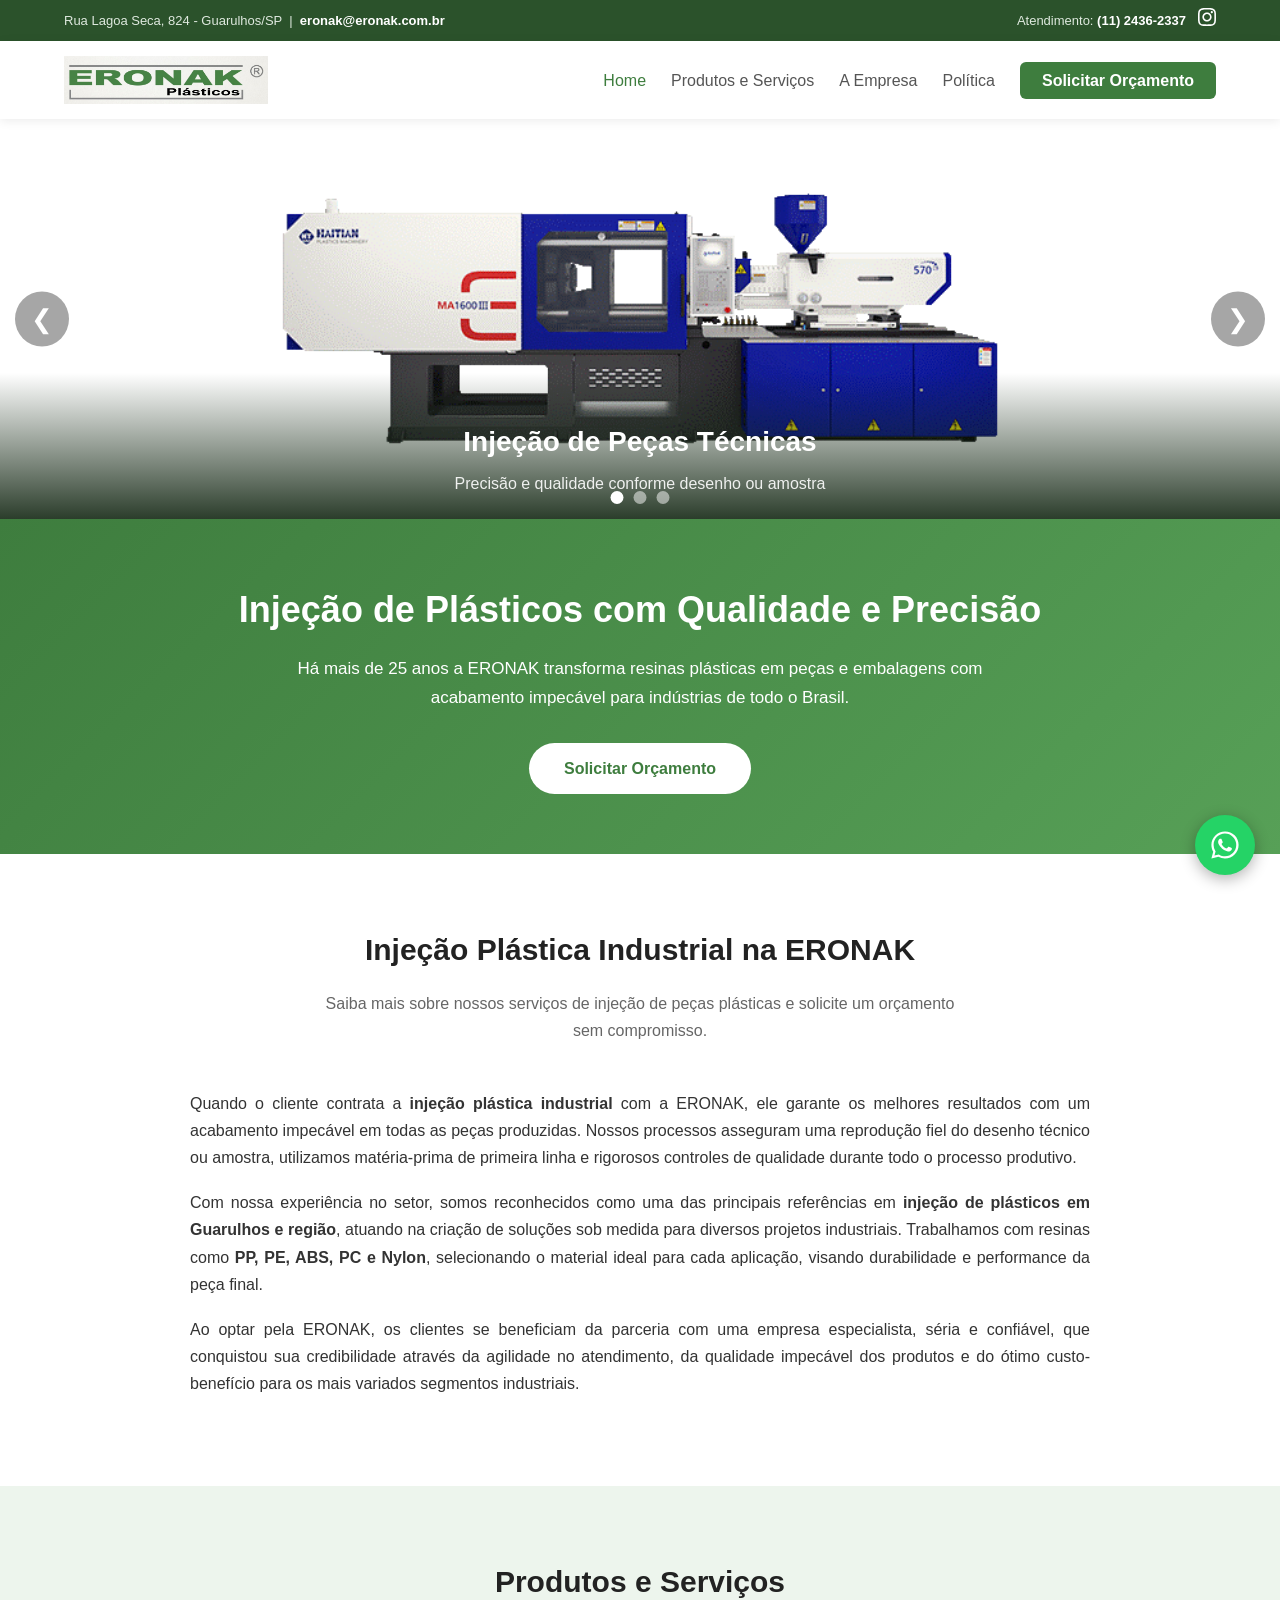
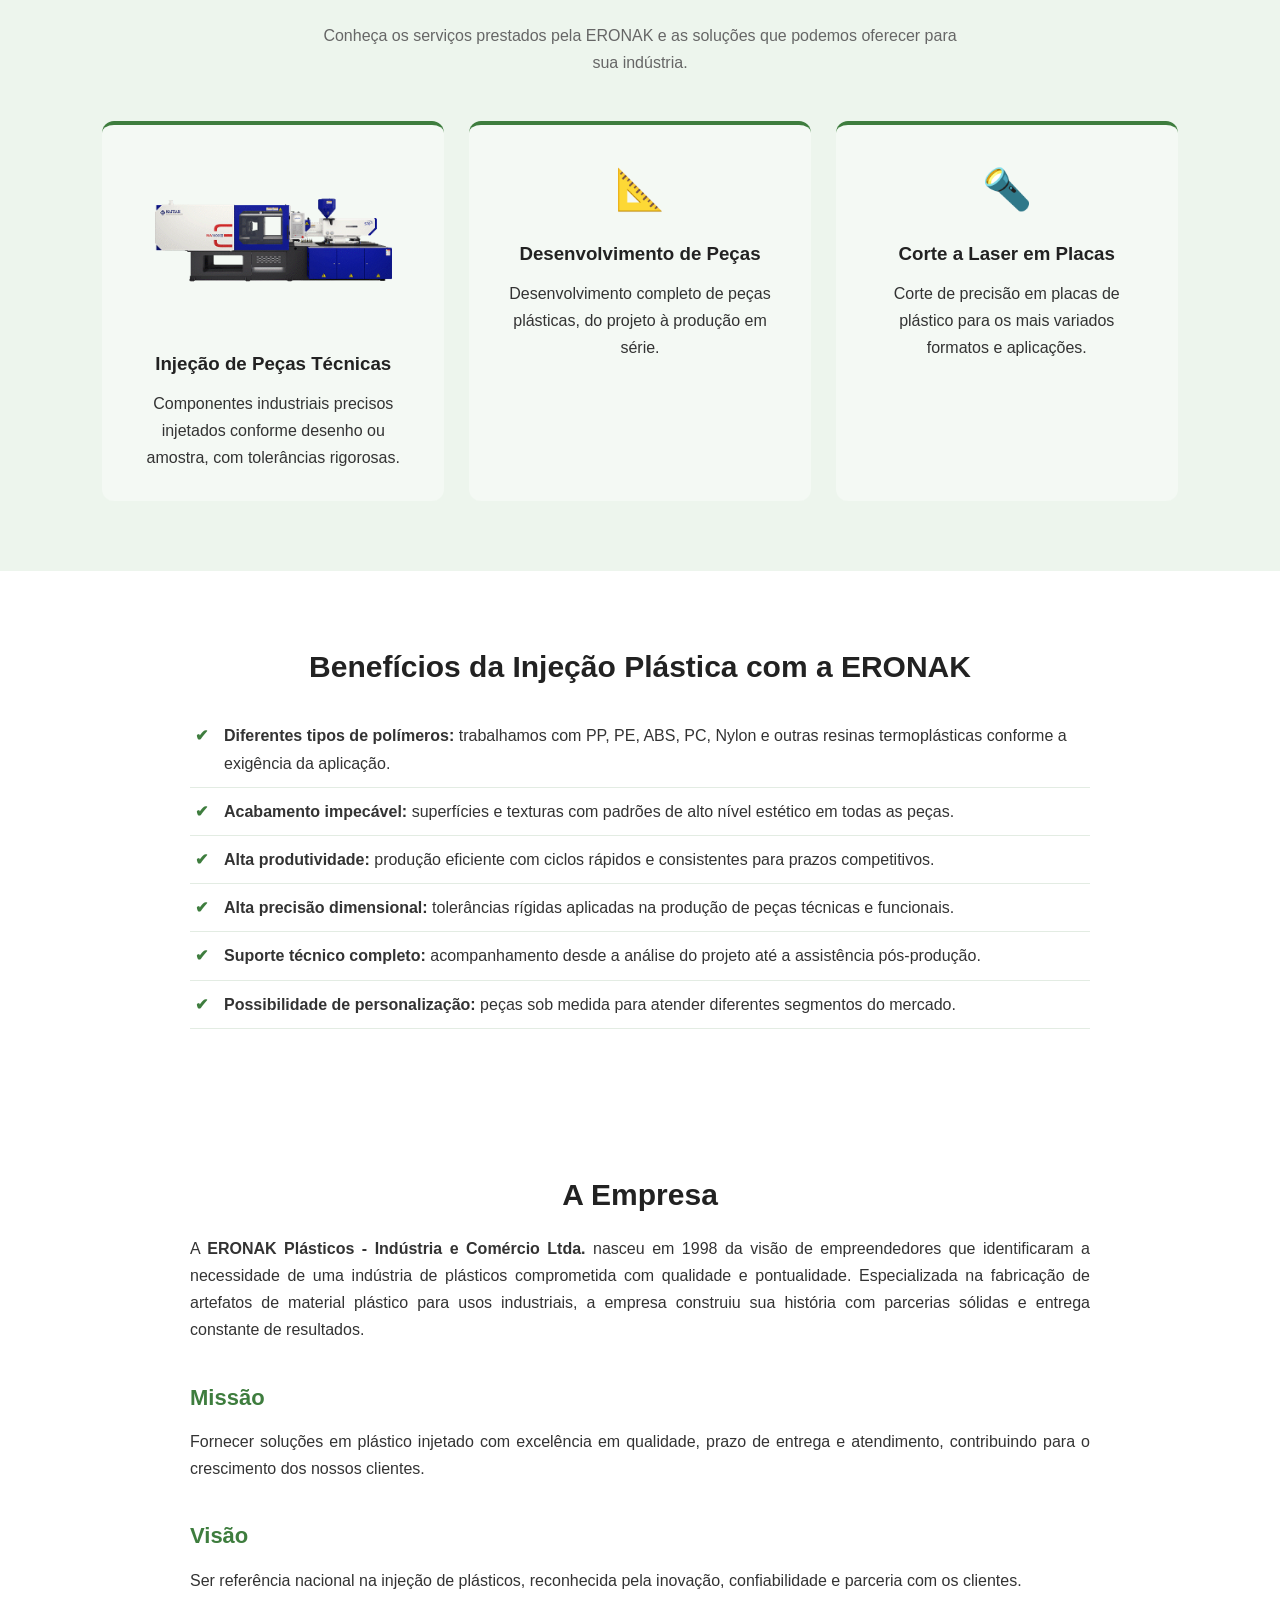
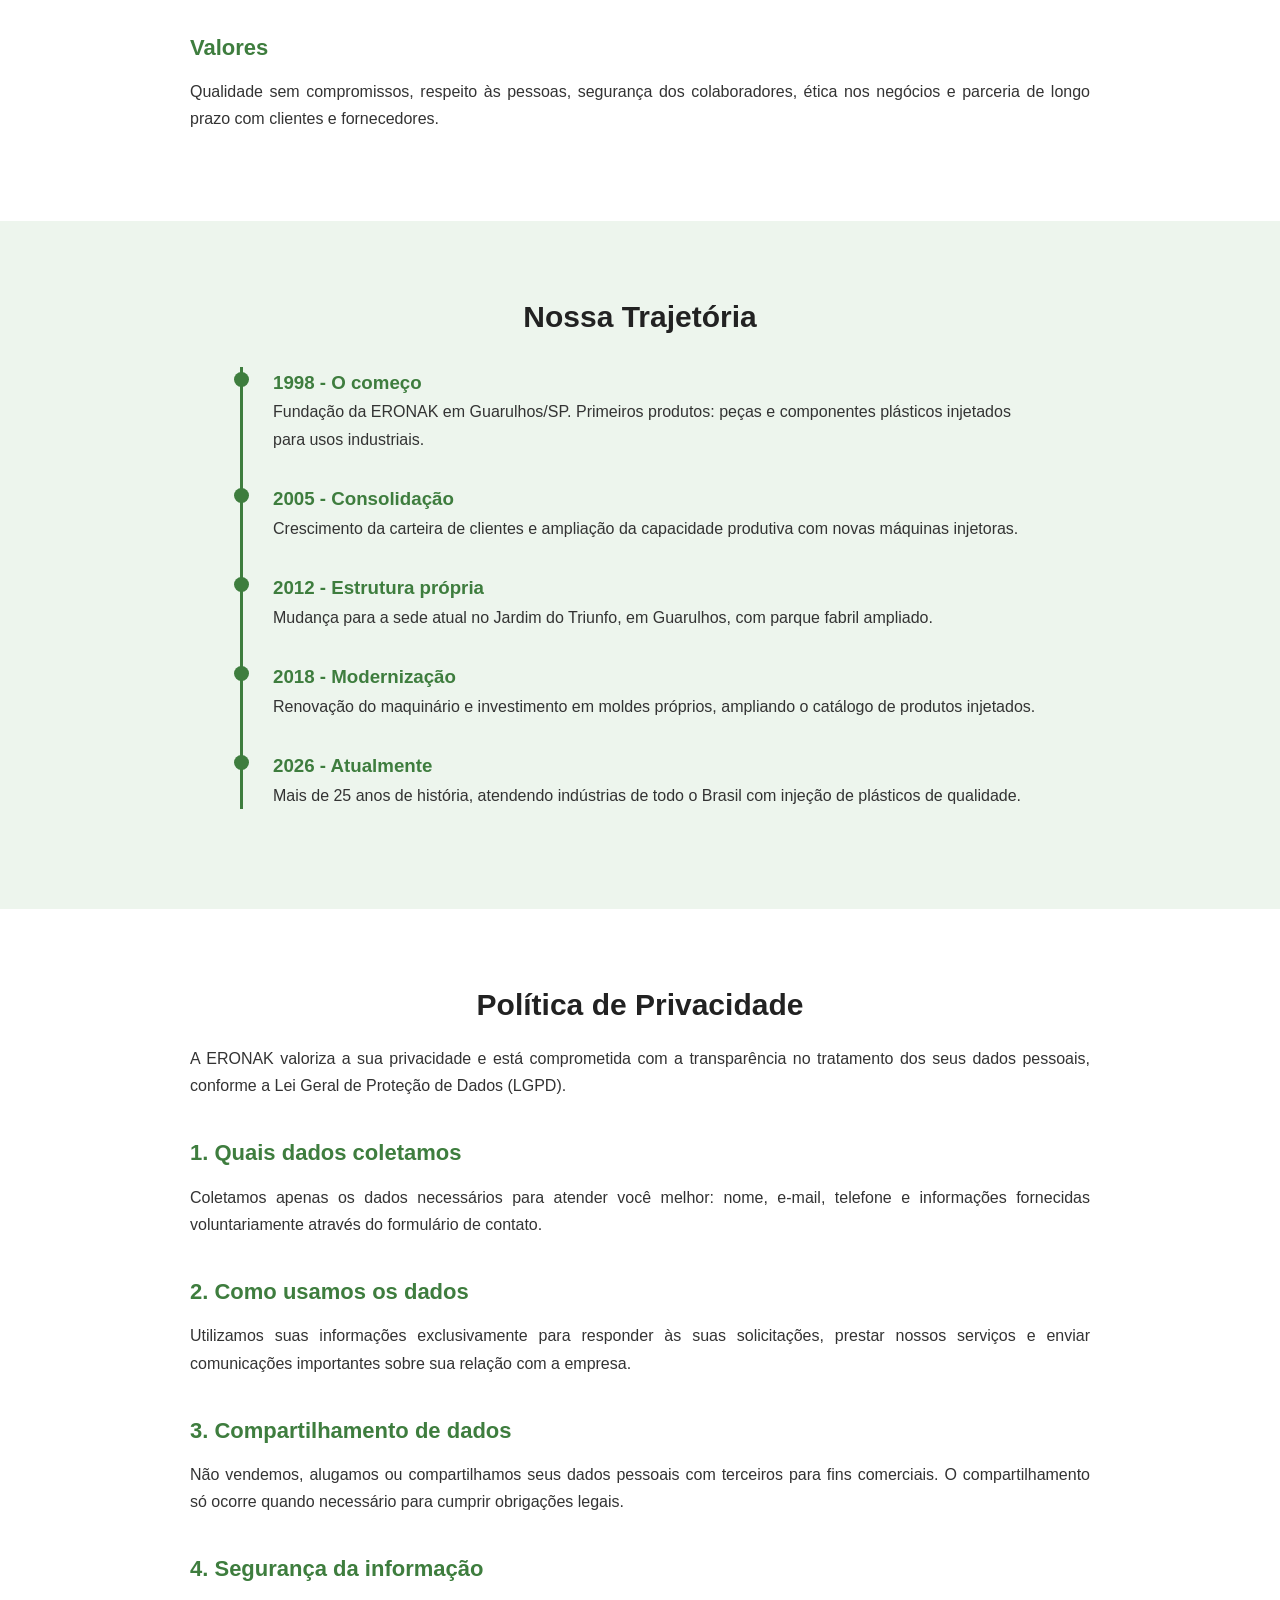
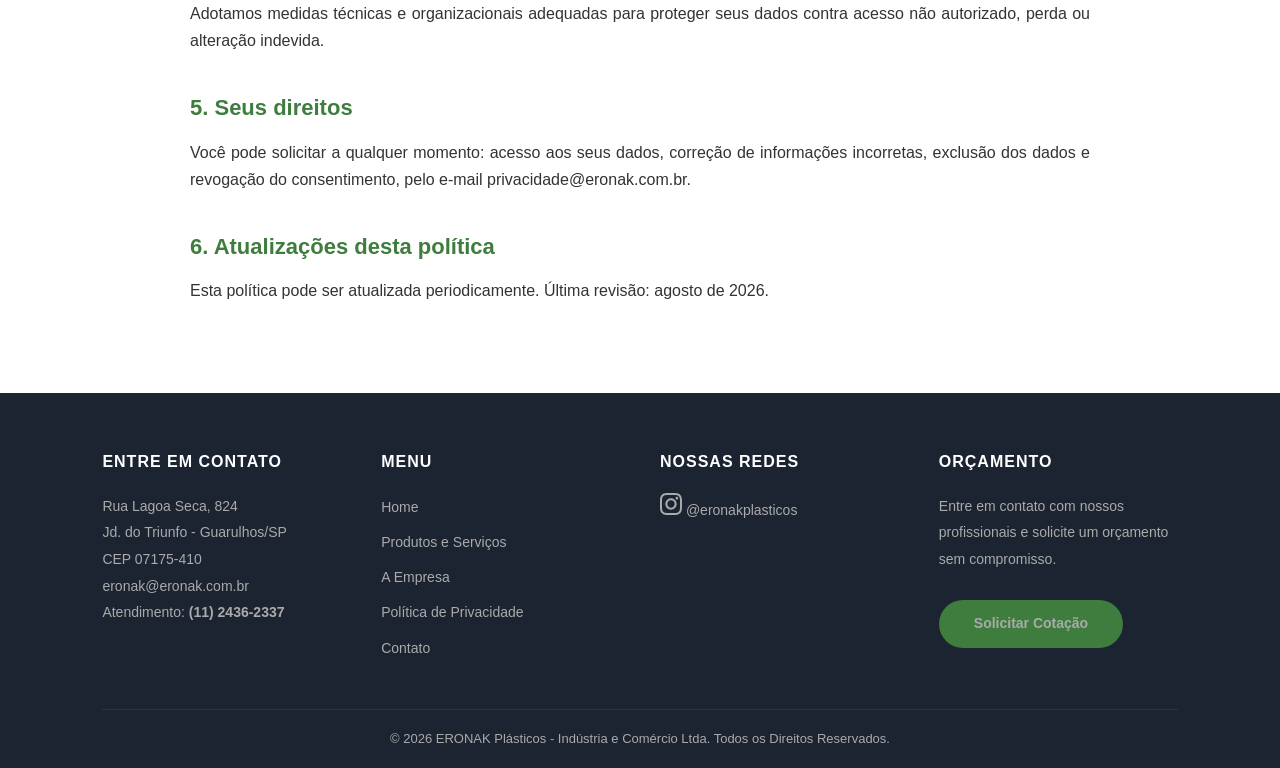
==== index.html @ 7a62dcaf "Site ERONAK Plásticos - Injeção em Guarulhos/SP" ====
<!DOCTYPE html>
<html lang="pt-BR">
<head>
  <meta charset="UTF-8">
  <meta name="viewport" content="width=device-width, initial-scale=1.0">
  <title>ERONAK - Injeção Plástica em Guarulhos/SP</title>
  <link rel="stylesheet" href="style.css">
</head>
<body>

  <div class="topbar">
    <div>Rua Lagoa Seca, 824 - Guarulhos/SP &nbsp;|&nbsp; <a href="mailto:eronak@eronak.com.br">eronak@eronak.com.br</a></div>
    <div class="topbar-social">
      <span>Atendimento: <a href="tel:+551124362337">(11) 2436-2337</a></span>
      <a href="https://www.instagram.com/eronakplasticos/" target="_blank" title="Instagram da ERONAK">
        <svg width="18" height="18" viewBox="0 0 24 24"><path d="M12 2.163c3.204 0 3.584.012 4.85.07 3.252.148 4.771 1.691 4.919 4.919.058 1.265.069 1.645.069 4.849 0 3.205-.012 3.584-.069 4.849-.149 3.225-1.664 4.771-4.919 4.919-1.266.058-1.644.07-4.85.07-3.204 0-3.584-.012-4.849-.07-3.26-.149-4.771-1.699-4.919-4.92-.058-1.265-.07-1.644-.07-4.849 0-3.204.013-3.583.07-4.849.149-3.227 1.664-4.771 4.919-4.919 1.266-.057 1.645-.069 4.849-.069zm0-2.163c-3.259 0-3.667.014-4.947.072-4.358.2-6.78 2.618-6.98 6.98-.059 1.281-.073 1.689-.073 4.948 0 3.259.014 3.668.072 4.948.2 4.358 2.618 6.78 6.98 6.98 1.281.058 1.689.072 4.948.072 3.259 0 3.668-.014 4.948-.072 4.354-.2 6.782-2.618 6.979-6.98.059-1.28.073-1.689.073-4.948 0-3.259-.014-3.667-.072-4.947-.196-4.354-2.617-6.78-6.979-6.98-1.281-.059-1.69-.073-4.949-.073zm0 5.838c-3.403 0-6.162 2.759-6.162 6.162s2.759 6.163 6.162 6.163 6.162-2.759 6.162-6.163c0-3.403-2.759-6.162-6.162-6.162zm0 10.162c-2.209 0-4-1.79-4-4 0-2.209 1.791-4 4-4s4 1.791 4 4c0 2.21-1.791 4-4 4zm6.406-11.845c-.796 0-1.441.645-1.441 1.44s.645 1.44 1.441 1.44c.795 0 1.439-.645 1.439-1.44s-.644-1.44-1.439-1.44z"/></svg>
      </a>
    </div>
  </div>

  <nav class="navbar">
    <a href="index.html" class="logo"><img src="imagens/ERONAK.jpeg" alt="ERONAK Plásticos" class="logo-img"></a>
    <ul class="nav-links">
      <li><a href="index.html" class="ativo">Home</a></li>
      <li><a href="#produtos">Produtos e Serviços</a></li>
      <li><a href="#historia">A Empresa</a></li>
      <li><a href="#politica">Política</a></li>
      <li><a href="contato.html" class="btn-cotacao">Solicitar Orçamento</a></li>
    </ul>
  </nav>

  <div class="carrossel">
    <div class="slides">
      <div class="slide ativo">
        <img src="imagens/haitian.png" alt="Injetora HAITIAN - ERONAK">
        <div class="slide-legenda">
          <h3>Injeção de Peças Técnicas</h3>
          <p>Precisão e qualidade conforme desenho ou amostra</p>
        </div>
      </div>
      <img src="imagens/banner-2.jpg" alt="Desenvolvimento de Peças" class="slide">
      <img src="imagens/banner-3.jpg" alt="Corte a Laser em Placas" class="slide">
    </div>
    <button class="seta anterior">&#10094;</button>
    <button class="seta proxima">&#10095;</button>
    <div class="bolinhas"></div>
  </div>

  <div class="hero">
    <h1>Injeção de Plásticos com Qualidade e Precisão</h1>
    <p>Há mais de 25 anos a ERONAK transforma resinas plásticas em peças e embalagens com acabamento impecável para indústrias de todo o Brasil.</p>
    <a href="contato.html" class="btn">Solicitar Orçamento</a>
  </div>

  <section id="empresa">
    <h2 class="titulo-secao">Injeção Plástica Industrial na ERONAK</h2>
    <p class="subtitulo-secao">Saiba mais sobre nossos serviços de injeção de peças plásticas e solicite um orçamento sem compromisso.</p>
    <div class="texto-institucional">
      <p>Quando o cliente contrata a <strong>injeção plástica industrial</strong> com a ERONAK, ele garante os melhores resultados com um acabamento impecável em todas as peças produzidas. Nossos processos asseguram uma reprodução fiel do desenho técnico ou amostra, utilizamos matéria-prima de primeira linha e rigorosos controles de qualidade durante todo o processo produtivo.</p>
      <p>Com nossa experiência no setor, somos reconhecidos como uma das principais referências em <strong>injeção de plásticos em Guarulhos e região</strong>, atuando na criação de soluções sob medida para diversos projetos industriais. Trabalhamos com resinas como <strong>PP, PE, ABS, PC e Nylon</strong>, selecionando o material ideal para cada aplicação, visando durabilidade e performance da peça final.</p>
      <p>Ao optar pela ERONAK, os clientes se beneficiam da parceria com uma empresa especialista, séria e confiável, que conquistou sua credibilidade através da agilidade no atendimento, da qualidade impecável dos produtos e do ótimo custo-benefício para os mais variados segmentos industriais.</p>
    </div>
  </section>

  <section id="produtos" style="background: #edf5ed;">
    <h2 class="titulo-secao">Produtos e Serviços</h2>
    <p class="subtitulo-secao">Conheça os serviços prestados pela ERONAK e as soluções que podemos oferecer para sua indústria.</p>
    <div class="cards">
      <div class="card">
        <img src="imagens/haitian.png" alt="Injetora HAITIAN - Injeção de Peças Técnicas" class="card-imagem">
        <h3>Injeção de Peças Técnicas</h3>
        <p>Componentes industriais precisos injetados conforme desenho ou amostra, com tolerâncias rigorosas.</p>
      </div>
      <div class="card">
        <div class="icone">📐</div>
        <h3>Desenvolvimento de Peças</h3>
        <p>Desenvolvimento completo de peças plásticas, do projeto à produção em série.</p>
      </div>
      <div class="card">
        <div class="icone">🔦</div>
        <h3>Corte a Laser em Placas</h3>
        <p>Corte de precisão em placas de plástico para os mais variados formatos e aplicações.</p>
      </div>
    </div>
  </section>

  <section>
    <h2 class="titulo-secao">Benefícios da Injeção Plástica com a ERONAK</h2>
    <ul class="beneficios">
      <li><strong>Diferentes tipos de polímeros:</strong> trabalhamos com PP, PE, ABS, PC, Nylon e outras resinas termoplásticas conforme a exigência da aplicação.</li>
      <li><strong>Acabamento impecável:</strong> superfícies e texturas com padrões de alto nível estético em todas as peças.</li>
      <li><strong>Alta produtividade:</strong> produção eficiente com ciclos rápidos e consistentes para prazos competitivos.</li>
      <li><strong>Alta precisão dimensional:</strong> tolerâncias rígidas aplicadas na produção de peças técnicas e funcionais.</li>
      <li><strong>Suporte técnico completo:</strong> acompanhamento desde a análise do projeto até a assistência pós-produção.</li>
      <li><strong>Possibilidade de personalização:</strong> peças sob medida para atender diferentes segmentos do mercado.</li>
    </ul>
  </section>

  <section id="historia">
    <h2 class="titulo-secao">A Empresa</h2>
    <div class="texto-institucional">
      <p>A <strong>ERONAK Plásticos - Indústria e Comércio Ltda.</strong> nasceu em 1998 da visão de empreendedores que identificaram a necessidade de uma indústria de plásticos comprometida com qualidade e pontualidade. Especializada na fabricação de artefatos de material plástico para usos industriais, a empresa construiu sua história com parcerias sólidas e entrega constante de resultados.</p>
      <h2>Missão</h2>
      <p>Fornecer soluções em plástico injetado com excelência em qualidade, prazo de entrega e atendimento, contribuindo para o crescimento dos nossos clientes.</p>
      <h2>Visão</h2>
      <p>Ser referência nacional na injeção de plásticos, reconhecida pela inovação, confiabilidade e parceria com os clientes.</p>
      <h2>Valores</h2>
      <p>Qualidade sem compromissos, respeito às pessoas, segurança dos colaboradores, ética nos negócios e parceria de longo prazo com clientes e fornecedores.</p>
    </div>
  </section>

  <section style="background: #edf5ed;">
    <h2 class="titulo-secao">Nossa Trajetória</h2>
    <div class="timeline">
      <div class="timeline-item">
        <h3>1998 - O começo</h3>
        <p>Fundação da ERONAK em Guarulhos/SP. Primeiros produtos: peças e componentes plásticos injetados para usos industriais.</p>
      </div>
      <div class="timeline-item">
        <h3>2005 - Consolidação</h3>
        <p>Crescimento da carteira de clientes e ampliação da capacidade produtiva com novas máquinas injetoras.</p>
      </div>
      <div class="timeline-item">
        <h3>2012 - Estrutura própria</h3>
        <p>Mudança para a sede atual no Jardim do Triunfo, em Guarulhos, com parque fabril ampliado.</p>
      </div>
      <div class="timeline-item">
        <h3>2018 - Modernização</h3>
        <p>Renovação do maquinário e investimento em moldes próprios, ampliando o catálogo de produtos injetados.</p>
      </div>
      <div class="timeline-item">
        <h3>2026 - Atualmente</h3>
        <p>Mais de 25 anos de história, atendendo indústrias de todo o Brasil com injeção de plásticos de qualidade.</p>
      </div>
    </div>
  </section>

  <section id="politica">
    <h2 class="titulo-secao">Política de Privacidade</h2>
    <div class="texto-conteudo texto-institucional">
      <p>A ERONAK valoriza a sua privacidade e está comprometida com a transparência no tratamento dos seus dados pessoais, conforme a Lei Geral de Proteção de Dados (LGPD).</p>
      <h2>1. Quais dados coletamos</h2>
      <p>Coletamos apenas os dados necessários para atender você melhor: nome, e-mail, telefone e informações fornecidas voluntariamente através do formulário de contato.</p>
      <h2>2. Como usamos os dados</h2>
      <p>Utilizamos suas informações exclusivamente para responder às suas solicitações, prestar nossos serviços e enviar comunicações importantes sobre sua relação com a empresa.</p>
      <h2>3. Compartilhamento de dados</h2>
      <p>Não vendemos, alugamos ou compartilhamos seus dados pessoais com terceiros para fins comerciais. O compartilhamento só ocorre quando necessário para cumprir obrigações legais.</p>
      <h2>4. Segurança da informação</h2>
      <p>Adotamos medidas técnicas e organizacionais adequadas para proteger seus dados contra acesso não autorizado, perda ou alteração indevida.</p>
      <h2>5. Seus direitos</h2>
      <p>Você pode solicitar a qualquer momento: acesso aos seus dados, correção de informações incorretas, exclusão dos dados e revogação do consentimento, pelo e-mail privacidade@eronak.com.br.</p>
      <h2>6. Atualizações desta política</h2>
      <p>Esta política pode ser atualizada periodicamente. Última revisão: agosto de 2026.</p>
    </div>
  </section>

  <footer>
    <div class="footer-grid">
      <div class="footer-col">
        <h4>ENTRE EM CONTATO</h4>
        <address>
          Rua Lagoa Seca, 824<br>
          Jd. do Triunfo - Guarulhos/SP<br>
          CEP 07175-410<br>
          <a href="mailto:eronak@eronak.com.br">eronak@eronak.com.br</a><br>
          Atendimento: <a href="tel:+551124362337"><strong>(11) 2436-2337</strong></a>
        </address>
      </div>
      <div class="footer-col">
        <h4>MENU</h4>
        <ul>
          <li><a href="index.html">Home</a></li>
          <li><a href="#produtos">Produtos e Serviços</a></li>
          <li><a href="#historia">A Empresa</a></li>
          <li><a href="#politica">Política de Privacidade</a></li>
          <li><a href="contato.html">Contato</a></li>
        </ul>
      </div>
      <div class="footer-col">
        <h4>NOSSAS REDES</h4>
        <div class="footer-redes">
          <a href="https://www.instagram.com/eronakplasticos/" target="_blank" title="Instagram da ERONAK">
            <svg width="22" height="22" viewBox="0 0 24 24"><path d="M12 2.163c3.204 0 3.584.012 4.85.07 3.252.148 4.771 1.691 4.919 4.919.058 1.265.069 1.645.069 4.849 0 3.205-.012 3.584-.069 4.849-.149 3.225-1.664 4.771-4.919 4.919-1.266.058-1.644.07-4.85.07-3.204 0-3.584-.012-4.849-.07-3.26-.149-4.771-1.699-4.919-4.92-.058-1.265-.07-1.644-.07-4.849 0-3.204.013-3.583.07-4.849.149-3.227 1.664-4.771 4.919-4.919 1.266-.057 1.645-.069 4.849-.069zm0-2.163c-3.259 0-3.667.014-4.947.072-4.358.2-6.78 2.618-6.98 6.98-.059 1.281-.073 1.689-.073 4.948 0 3.259.014 3.668.072 4.948.2 4.358 2.618 6.78 6.98 6.98 1.281.058 1.689.072 4.948.072 3.259 0 3.668-.014 4.948-.072 4.354-.2 6.782-2.618 6.979-6.98.059-1.28.073-1.689.073-4.948 0-3.259-.014-3.667-.072-4.947-.196-4.354-2.617-6.78-6.979-6.98-1.281-.059-1.69-.073-4.949-.073zm0 5.838c-3.403 0-6.162 2.759-6.162 6.162s2.759 6.163 6.162 6.163 6.162-2.759 6.162-6.163c0-3.403-2.759-6.162-6.162-6.162zm0 10.162c-2.209 0-4-1.79-4-4 0-2.209 1.791-4 4-4s4 1.791 4 4c0 2.21-1.791 4-4 4zm6.406-11.845c-.796 0-1.441.645-1.441 1.44s.645 1.44 1.441 1.44c.795 0 1.439-.645 1.439-1.44s-.644-1.44-1.439-1.44z"/></svg>
            @eronakplasticos
          </a>
        </div>
      </div>
      <div class="footer-col">
        <h4>ORÇAMENTO</h4>
        <p>Entre em contato com nossos profissionais e solicite um orçamento sem compromisso.</p>
        <br>
        <a href="contato.html" class="btn btn-verde">Solicitar Cotação</a>
      </div>
    </div>
    <div class="footer-copy">
      © 2026 ERONAK Plásticos - Indústria e Comércio Ltda. Todos os Direitos Reservados.
    </div>
  </footer>

  <script>
    const slides = document.querySelectorAll('.slide');
    const bolinhas = document.querySelector('.bolinhas');
    let atual = 0;
    let timer;

    slides.forEach((s, i) => {
      const b = document.createElement('span');
      b.className = 'bolinha' + (i === 0 ? ' ativa' : '');
      b.onclick = () => { mostrar(i); reiniciar(); };
      bolinhas.appendChild(b);
    });

    function mostrar(n) {
      slides[atual].classList.remove('ativo');
      document.querySelectorAll('.bolinha')[atual].classList.remove('ativa');
      atual = (n + slides.length) % slides.length;
      slides[atual].classList.add('ativo');
      document.querySelectorAll('.bolinha')[atual].classList.add('ativa');
    }

    function proximo() { mostrar(atual + 1); }
    function anterior() { mostrar(atual - 1); }

    function reiniciar() {
      clearInterval(timer);
      timer = setInterval(proximo, 4500);
    }

    document.querySelector('.proxima').onclick = () => { proximo(); reiniciar(); };
    document.querySelector('.anterior').onclick = () => { anterior(); reiniciar(); };

    timer = setInterval(proximo, 4500);
  </script>
  <a href="https://wa.me/5511989646282?text=Ol%C3%A1!%20Gostaria%20de%20solicitar%20um%20or%C3%A7amento." target="_blank" class="whatsapp-flutuante" title="Fale conosco pelo WhatsApp">
    <svg width="34" height="34" viewBox="0 0 32 32"><path d="M16.004 3.2c-7.06 0-12.8 5.74-12.8 12.8 0 2.26.6 4.46 1.72 6.4L3.2 28.8l6.56-1.68a12.75 12.75 0 0 0 6.24 1.6h.004c7.058 0 12.798-5.74 12.8-12.8 0-3.42-1.332-6.64-3.752-9.06A12.72 12.72 0 0 0 16.004 3.2zm0 23.42h-.004c-1.922-.001-3.81-.517-5.457-1.494l-.392-.232-4.06 1.038 1.084-3.957-.256-.407a10.62 10.62 0 0 1-1.63-5.668c0-5.867 4.776-10.64 10.65-10.64 2.843 0 5.515 1.109 7.523 3.12a10.58 10.58 0 0 1 3.114 7.527c-.003 5.867-4.78 10.613-10.572 10.613zm5.83-7.957c-.32-.16-1.888-.93-2.18-1.037-.292-.107-.505-.16-.717.16-.212.32-.823 1.036-1.01 1.25-.185.212-.37.24-.69.08-.32-.16-1.35-.497-2.57-1.586-.95-.847-1.592-1.893-1.778-2.213-.186-.32-.02-.493.14-.652.144-.143.32-.373.48-.56.16-.186.213-.32.32-.533.107-.213.053-.4-.027-.56-.08-.16-.717-1.728-.982-2.367-.258-.622-.52-.538-.717-.547-.186-.008-.398-.01-.61-.01-.213 0-.56.08-.852.4-.292.32-1.115 1.09-1.115 2.657 0 1.566 1.142 3.08 1.302 3.293.16.213 2.245 3.427 5.44 4.807.76.328 1.353.524 1.816.67.763.243 1.457.209 2.006.127.612-.092 1.888-.772 2.153-1.517.266-.745.266-1.384.186-1.517-.079-.133-.292-.213-.612-.373z"/></svg>
  </a>

</body>
</html>
---- style.css ----
* {
  margin: 0;
  padding: 0;
  box-sizing: border-box;
}

body {
  font-family: 'Segoe UI', Arial, sans-serif;
  color: #333;
  line-height: 1.7;
}

.topbar {
  background: #2b522b;
  color: #dfe9df;
  font-size: 13px;
  padding: 8px 5%;
  display: flex;
  justify-content: space-between;
  align-items: center;
  flex-wrap: wrap;
  gap: 8px;
}

.topbar a {
  color: #fff;
  text-decoration: none;
  font-weight: bold;
}

.topbar .topbar-social {
  display: flex;
  gap: 12px;
  align-items: center;
}

.topbar .topbar-social svg {
  fill: #fff;
  transition: opacity 0.2s;
}

.topbar .topbar-social a:hover svg {
  opacity: 0.7;
}

.navbar {
  display: flex;
  justify-content: space-between;
  align-items: center;
  padding: 15px 5%;
  background: #fff;
  box-shadow: 0 2px 10px rgba(0,0,0,0.08);
  position: sticky;
  top: 0;
  z-index: 100;
}

.logo {
  display: flex;
  align-items: center;
}

.logo-img {
  height: 48px;
  width: auto;
}

.nav-links {
  display: flex;
  gap: 25px;
  list-style: none;
  align-items: center;
}

.nav-links a {
  text-decoration: none;
  color: #555;
  font-weight: 500;
  transition: color 0.2s;
}

.nav-links a:hover,
.nav-links a.ativo {
  color: #3e7d3e;
}

.btn-cotacao {
  background: #3e7d3e;
  color: #fff !important;
  padding: 10px 22px;
  border-radius: 6px;
  font-weight: bold !important;
  transition: background 0.2s;
}

.btn-cotacao:hover {
  background: #2b522b;
  color: #fff !important;
}

.carrossel {
  position: relative;
  max-width: 1400px;
  margin: 0 auto;
  overflow: hidden;
}

.slides .slide {
  display: none;
  position: relative;
}

.slides .slide.ativo {
  display: block;
  animation: fade 0.6s;
}

.slides .slide img {
  width: 100%;
  height: 400px;
  object-fit: cover;
  display: block;
}

.slide-legenda {
  position: absolute;
  bottom: 0;
  left: 0;
  right: 0;
  background: linear-gradient(transparent, rgba(20, 40, 20, 0.9));
  color: #fff;
  text-align: center;
  padding: 45px 20px 22px;
}

.slide-legenda h3 {
  font-size: 28px;
  margin-bottom: 4px;
}

.slide-legenda p {
  font-size: 16px;
  opacity: 0.9;
}

@keyframes fade {
  from { opacity: 0.4; }
  to { opacity: 1; }
}

.seta {
  position: absolute;
  top: 50%;
  transform: translateY(-50%);
  background: rgba(0,0,0,0.35);
  color: #fff;
  border: none;
  font-size: 26px;
  padding: 12px 16px;
  cursor: pointer;
  border-radius: 50%;
  transition: background 0.2s;
}

.seta:hover {
  background: rgba(62,125,62,0.9);
}

.seta.anterior { left: 15px; }
.seta.proxima { right: 15px; }

.bolinhas {
  position: absolute;
  bottom: 15px;
  left: 50%;
  transform: translateX(-50%);
  display: flex;
  gap: 10px;
}

.bolinha {
  width: 13px;
  height: 13px;
  border-radius: 50%;
  background: rgba(255,255,255,0.5);
  cursor: pointer;
  transition: background 0.2s;
}

.bolinha.ativa {
  background: #fff;
}

.hero {
  background: linear-gradient(135deg, #3e7d3e, #57a057);
  color: #fff;
  text-align: center;
  padding: 60px 20px;
}

.hero h1 {
  font-size: 36px;
  margin-bottom: 15px;
}

.hero p {
  font-size: 17px;
  max-width: 700px;
  margin: 0 auto 30px;
}

.btn {
  display: inline-block;
  background: #fff;
  color: #3e7d3e;
  padding: 12px 35px;
  border-radius: 30px;
  text-decoration: none;
  font-weight: bold;
  transition: transform 0.2s, box-shadow 0.2s;
}

.btn:hover {
  transform: translateY(-3px);
  box-shadow: 0 8px 20px rgba(0,0,0,0.2);
}

.btn-verde {
  background: #3e7d3e;
  color: #fff;
}

section {
  padding: 70px 8%;
}

.titulo-secao {
  text-align: center;
  font-size: 30px;
  margin-bottom: 15px;
  color: #222;
}

.subtitulo-secao {
  text-align: center;
  color: #666;
  max-width: 650px;
  margin: 0 auto 45px;
}

.texto-institucional {
  max-width: 900px;
  margin: 0 auto;
  text-align: justify;
}

.texto-institucional p {
  margin-bottom: 18px;
}

.texto-institucional h2,
.texto-conteudo h2 {
  color: #3e7d3e;
  margin: 35px 0 12px;
  font-size: 22px;
}

.beneficios {
  max-width: 900px;
  margin: 20px auto 0;
  list-style: none;
}

.beneficios li {
  padding: 10px 0 10px 34px;
  position: relative;
  border-bottom: 1px solid #e3ece3;
}

.beneficios li::before {
  content: '\2714';
  position: absolute;
  left: 5px;
  color: #3e7d3e;
  font-weight: bold;
}

.setores {
  max-width: 900px;
  margin: 25px auto 0;
  display: grid;
  grid-template-columns: repeat(auto-fit, minmax(260px, 1fr));
  gap: 10px 40px;
  list-style: none;
}

.setores li {
  padding: 8px 0 8px 28px;
  position: relative;
}

.setores li::before {
  content: '\25B8';
  position: absolute;
  left: 5px;
  color: #3e7d3e;
}

.cards {
  display: grid;
  grid-template-columns: repeat(auto-fit, minmax(240px, 1fr));
  gap: 25px;
}

.card {
  background: #f4f9f4;
  border-radius: 12px;
  padding: 30px;
  text-align: center;
  border-top: 4px solid #3e7d3e;
  transition: transform 0.2s, box-shadow 0.2s;
}

.card:hover {
  transform: translateY(-5px);
  box-shadow: 0 10px 25px rgba(0,0,0,0.1);
}

.card .icone {
  font-size: 40px;
  margin-bottom: 15px;
}

.card-imagem {
  width: 100%;
  height: 170px;
  object-fit: cover;
  border-radius: 8px;
  margin-bottom: 15px;
}

.card h3 {
  margin-bottom: 10px;
  color: #222;
}

.timeline {
  max-width: 800px;
  margin: 25px auto 0;
  position: relative;
  padding-left: 30px;
  border-left: 3px solid #3e7d3e;
}

.timeline-item {
  margin-bottom: 30px;
  position: relative;
}

.timeline-item::before {
  content: '';
  position: absolute;
  left: -39px;
  top: 5px;
  width: 15px;
  height: 15px;
  border-radius: 50%;
  background: #3e7d3e;
}

.timeline-item h3 {
  color: #3e7d3e;
}

.info-contato {
  display: grid;
  grid-template-columns: repeat(auto-fit, minmax(220px, 1fr));
  gap: 20px;
  margin-bottom: 45px;
  text-align: center;
}

.form-contato {
  max-width: 600px;
  margin: 0 auto;
  background: #f4f9f4;
  padding: 35px;
  border-radius: 12px;
}

.campo {
  margin-bottom: 20px;
  text-align: left;
}

.campo label {
  display: block;
  margin-bottom: 6px;
  font-weight: 500;
}

.campo input,
.campo textarea {
  width: 100%;
  padding: 12px;
  border: 1px solid #ddd;
  border-radius: 8px;
  font-family: inherit;
  font-size: 15px;
}

.campo input:focus,
.campo textarea:focus {
  outline: none;
  border-color: #3e7d3e;
}

footer {
  background: #1c2331;
  color: #aaa;
  padding: 55px 8% 0;
}

.footer-grid {
  display: grid;
  grid-template-columns: repeat(auto-fit, minmax(230px, 1fr));
  gap: 40px;
  max-width: 1200px;
  margin: 0 auto;
  padding-bottom: 40px;
}

.footer-col h4 {
  color: #fff;
  margin-bottom: 18px;
  font-size: 16px;
  letter-spacing: 1px;
}

.footer-col p,
.footer-col address {
  font-style: normal;
  font-size: 14px;
  line-height: 1.9;
}

.footer-col ul {
  list-style: none;
}

.footer-col ul li {
  margin-bottom: 8px;
}

.footer-col a {
  color: #aaa;
  text-decoration: none;
  font-size: 14px;
  transition: color 0.2s;
}

.footer-col a:hover {
  color: #7fc47f;
}

.footer-redes {
  display: flex;
  align-items: center;
  gap: 10px;
}

.footer-redes svg {
  fill: currentColor;
}

.footer-copy {
  border-top: 1px solid #2a3342;
  text-align: center;
  padding: 18px;
  font-size: 13px;
}

.whatsapp-flutuante {
  position: fixed;
  bottom: 25px;
  right: 25px;
  width: 60px;
  height: 60px;
  background: #25d366;
  border-radius: 50%;
  display: flex;
  align-items: center;
  justify-content: center;
  box-shadow: 0 4px 15px rgba(0,0,0,0.3);
  z-index: 999;
  transition: transform 0.2s;
}

.whatsapp-flutuante:hover {
  transform: scale(1.1);
}

.whatsapp-flutuante svg {
  fill: #fff;
}
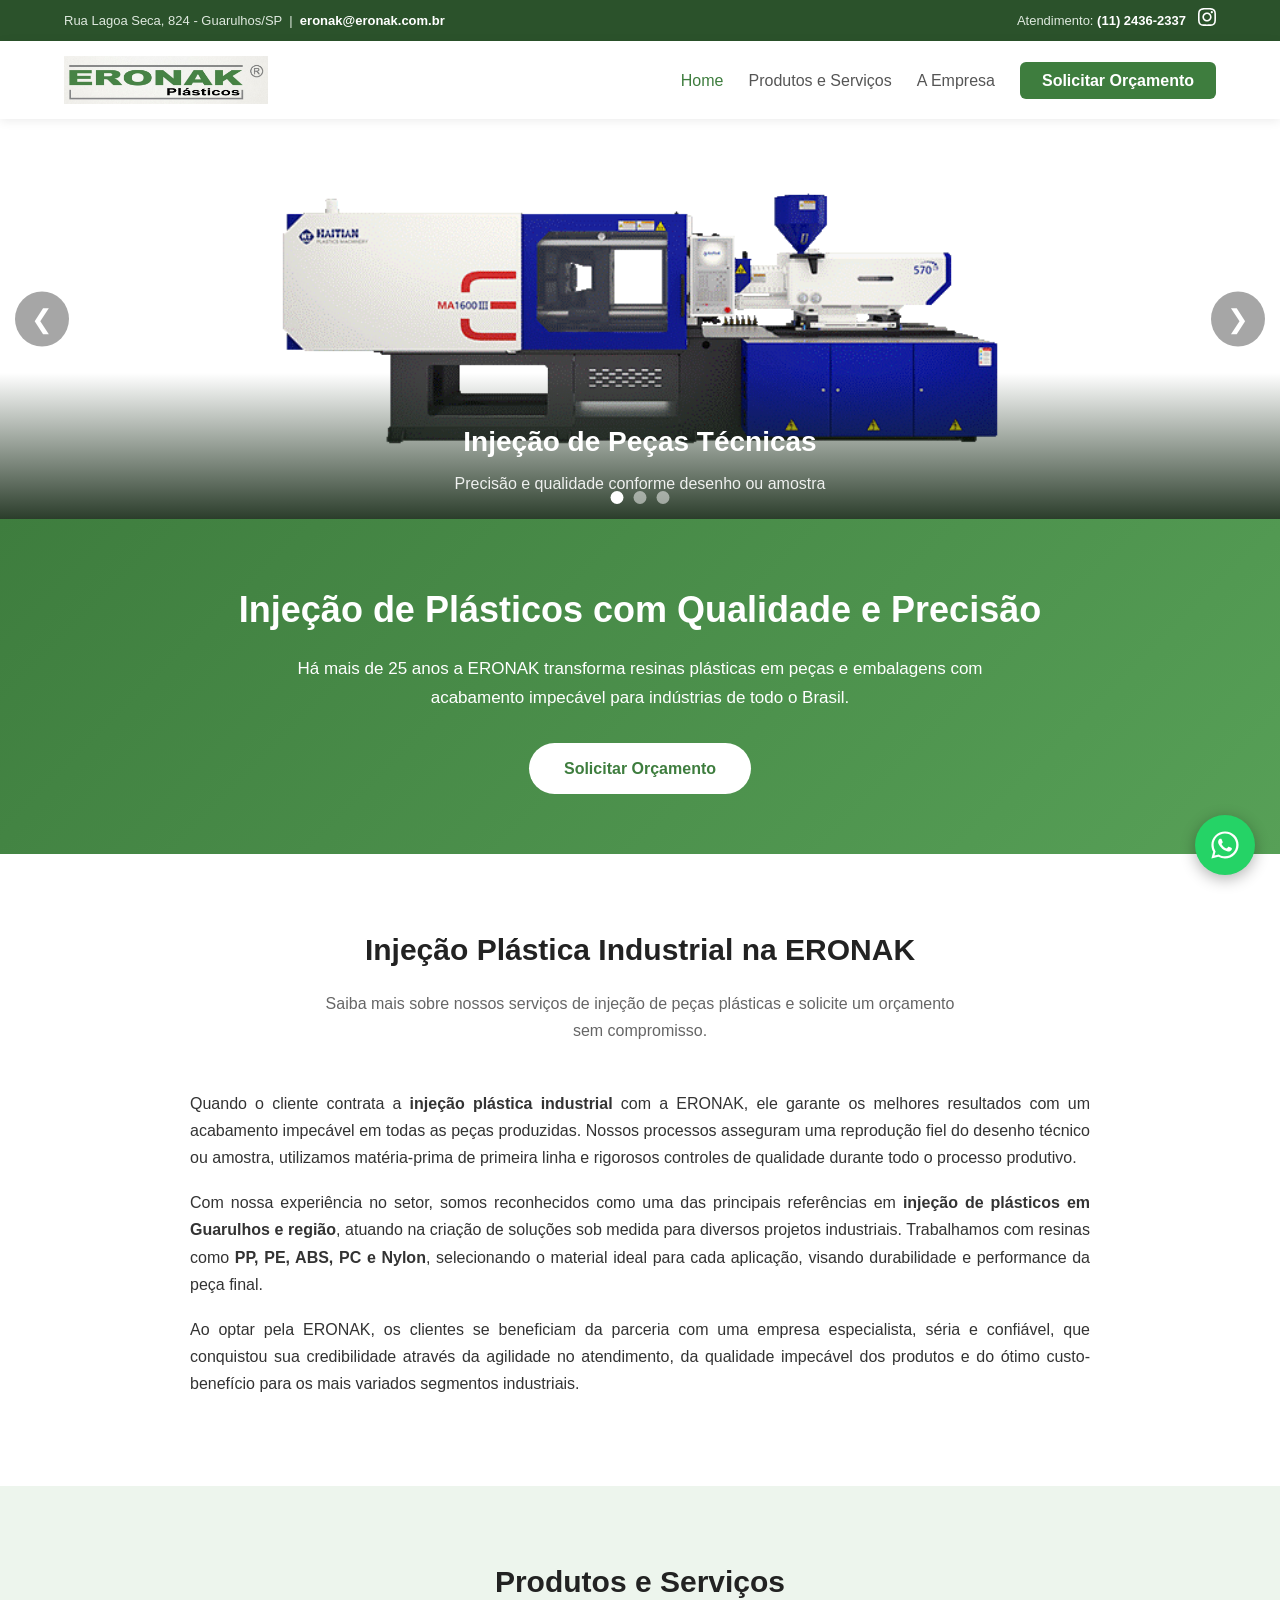
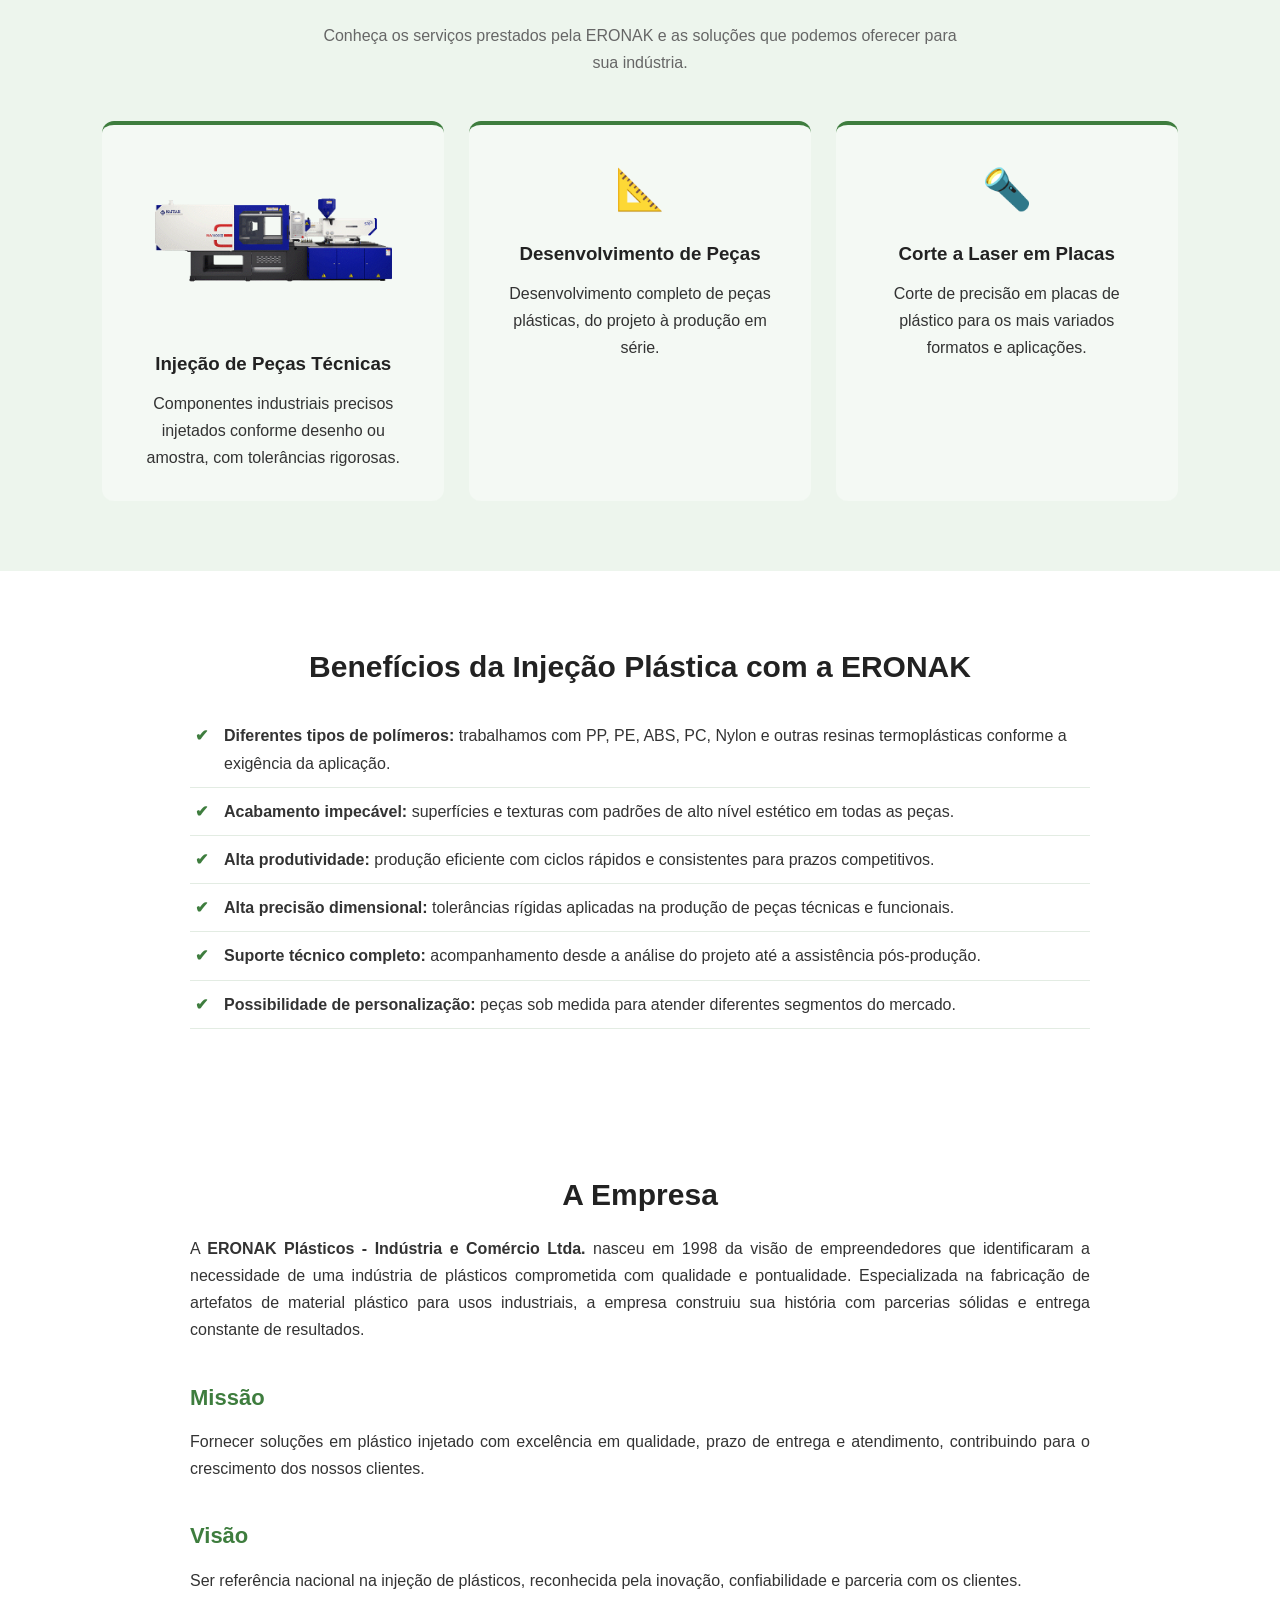
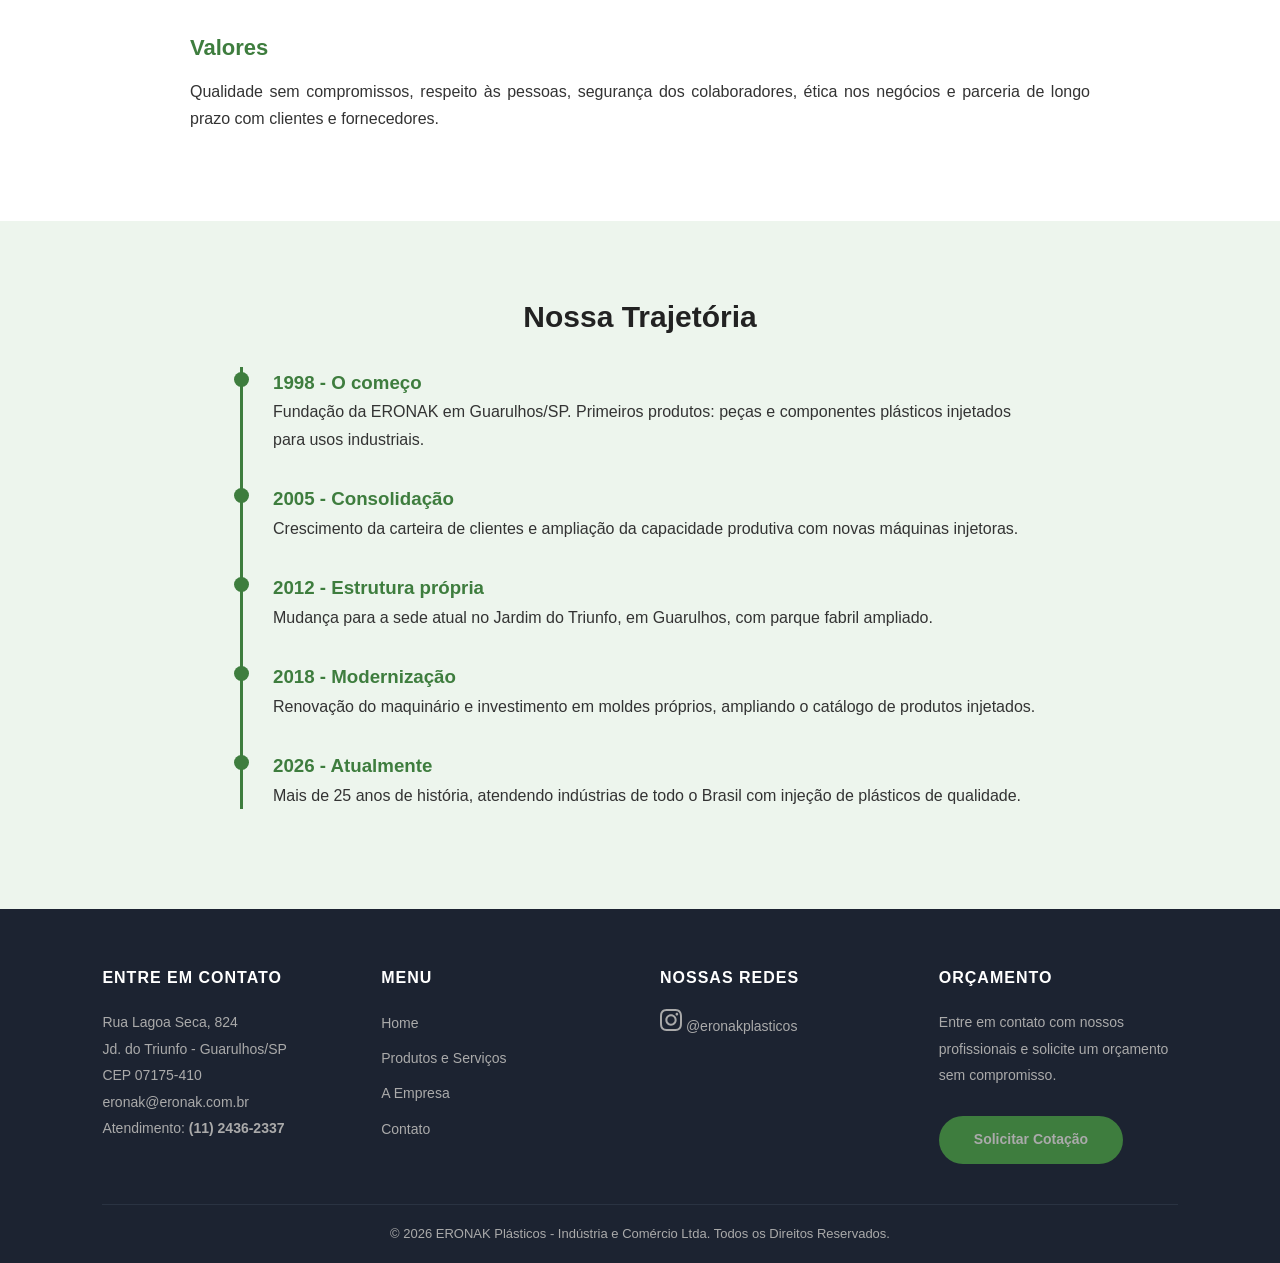
==== commit a09399a2: "Oculta secao de Politica de Privacidade temporariamente" ====
--- a/index.html
+++ b/index.html
@@ -3,8 +3,57 @@
 <head>
   <meta charset="UTF-8">
   <meta name="viewport" content="width=device-width, initial-scale=1.0">
-  <title>ERONAK - Injeção Plástica em Guarulhos/SP</title>
+  <title>ERONAK - Injeção Plástica em Guarulhos/SP | Peças e Componentes Industriais</title>
+  <meta name="description" content="ERONAK Plásticos - Especialista em injeção de plásticos em Guarulhos/SP. Peças técnicas, desenvolvimento de peças e corte a laser. Mais de 25 anos de experiência. Solicite orçamento!">
+  <meta name="keywords" content="injeção plástica, peças plásticas, injeção de plásticos, Guarulhos, componentes industriais, plástico injetado, PP, PE, ABS, PC, Nylon">
+  <meta name="author" content="ERONAK Plásticos">
+  <meta name="robots" content="index, follow">
+  <link rel="canonical" href="https://eronak.com.br/">
+
+  <meta property="og:title" content="ERONAK - Injeção Plástica em Guarulhos/SP">
+  <meta property="og:description" content="Especialista em injeção de plásticos. Peças técnicas, desenvolvimento e corte a laser. Mais de 25 anos de experiência.">
+  <meta property="og:type" content="website">
+  <meta property="og:url" content="https://eronak.com.br/">
+  <meta property="og:image" content="https://eronak.com.br/imagens/haitian.png">
+  <meta property="og:locale" content="pt_BR">
+  <meta property="og:site_name" content="ERONAK Plásticos">
+
+  <meta name="twitter:card" content="summary_large_image">
+  <meta name="twitter:title" content="ERONAK - Injeção Plástica em Guarulhos/SP">
+  <meta name="twitter:description" content="Especialista em injeção de plásticos. Peças técnicas, desenvolvimento e corte a laser.">
+  <meta name="twitter:image" content="https://eronak.com.br/imagens/haitian.png">
+
   <link rel="stylesheet" href="style.css">
+
+  <script type="application/ld+json">
+  {
+    "@context": "https://schema.org",
+    "@type": "LocalBusiness",
+    "name": "ERONAK Plásticos",
+    "description": "Injeção plástica industrial, peças técnicas e corte a laser em Guarulhos/SP",
+    "url": "https://eronak.com.br",
+    "telephone": "+551124362337",
+    "email": "eronak@eronak.com.br",
+    "address": {
+      "@type": "PostalAddress",
+      "streetAddress": "Rua Lagoa Seca, 824",
+      "addressLocality": "Guarulhos",
+      "addressRegion": "SP",
+      "postalCode": "07175-410",
+      "addressCountry": "BR"
+    },
+    "geo": {
+      "@type": "GeoCoordinates",
+      "latitude": -23.4129649,
+      "longitude": -46.4040799
+    },
+    "areaServed": "BR",
+    "foundingDate": "1998",
+    "priceRange": "$$",
+    "openingHours": "Mo-Fr 08:00-18:00",
+    "sameAs": ["https://www.instagram.com/eronakplasticos/"]
+  }
+  </script>
 </head>
 <body>
 
@@ -20,11 +69,13 @@
 
   <nav class="navbar">
     <a href="index.html" class="logo"><img src="imagens/ERONAK.jpeg" alt="ERONAK Plásticos" class="logo-img"></a>
+    <button class="menu-hamburger" onclick="document.querySelector('.nav-links').classList.toggle('aberto')" aria-label="Menu">
+      <span></span><span></span><span></span>
+    </button>
     <ul class="nav-links">
       <li><a href="index.html" class="ativo">Home</a></li>
       <li><a href="#produtos">Produtos e Serviços</a></li>
       <li><a href="#historia">A Empresa</a></li>
-      <li><a href="#politica">Política</a></li>
       <li><a href="contato.html" class="btn-cotacao">Solicitar Orçamento</a></li>
     </ul>
   </nav>
@@ -172,7 +223,6 @@
           <li><a href="index.html">Home</a></li>
           <li><a href="#produtos">Produtos e Serviços</a></li>
           <li><a href="#historia">A Empresa</a></li>
-          <li><a href="#politica">Política de Privacidade</a></li>
           <li><a href="contato.html">Contato</a></li>
         </ul>
       </div>
--- a/style.css
+++ b/style.css
@@ -100,8 +100,7 @@
 
 .carrossel {
   position: relative;
-  max-width: 1400px;
-  margin: 0 auto;
+  width: 100%;
   overflow: hidden;
 }
 
@@ -503,3 +502,162 @@
 .whatsapp-flutuante svg {
   fill: #fff;
 }
+
+#politica {
+  display: none;
+}
+
+.menu-hamburger {
+  display: none;
+  background: none;
+  border: none;
+  cursor: pointer;
+  padding: 5px;
+  flex-direction: column;
+  gap: 5px;
+  z-index: 200;
+}
+
+.menu-hamburger span {
+  display: block;
+  width: 26px;
+  height: 3px;
+  background: #333;
+  border-radius: 3px;
+  transition: 0.3s;
+}
+
+@media (max-width: 768px) {
+  .topbar {
+    flex-direction: column;
+    text-align: center;
+    font-size: 12px;
+    padding: 6px 4%;
+  }
+
+  .topbar .topbar-social {
+    flex-wrap: wrap;
+    justify-content: center;
+  }
+
+  .menu-hamburger {
+    display: flex;
+  }
+
+  .nav-links {
+    display: none;
+    position: absolute;
+    top: 100%;
+    left: 0;
+    right: 0;
+    background: #fff;
+    flex-direction: column;
+    gap: 0;
+    padding: 10px 0;
+    box-shadow: 0 8px 20px rgba(0,0,0,0.12);
+  }
+
+  .nav-links.aberto {
+    display: flex;
+  }
+
+  .nav-links li {
+    width: 100%;
+    text-align: center;
+  }
+
+  .nav-links a {
+    display: block;
+    padding: 12px 20px;
+    font-size: 16px;
+  }
+
+  .btn-cotacao {
+    margin: 8px 5% !important;
+    border-radius: 6px;
+    text-align: center;
+  }
+
+  .hero h1 {
+    font-size: 24px;
+  }
+
+  .hero p {
+    font-size: 15px;
+  }
+
+  .hero {
+    padding: 40px 15px;
+  }
+
+  .slides .slide img {
+    height: 220px;
+  }
+
+  .slide-legenda h3 {
+    font-size: 20px;
+  }
+
+  .slide-legenda p {
+    font-size: 13px;
+  }
+
+  section {
+    padding: 40px 5%;
+  }
+
+  .titulo-secao {
+    font-size: 22px;
+  }
+
+  .subtitulo-secao {
+    font-size: 14px;
+  }
+
+  .cards {
+    grid-template-columns: 1fr;
+  }
+
+  .timeline {
+    padding-left: 25px;
+  }
+
+  .form-contato {
+    padding: 20px;
+  }
+
+  .footer-grid {
+    grid-template-columns: 1fr;
+    gap: 25px;
+  }
+
+  footer {
+    padding: 35px 5% 0;
+  }
+
+  .whatsapp-flutuante {
+    width: 50px;
+    height: 50px;
+    bottom: 15px;
+    right: 15px;
+  }
+
+  .whatsapp-flutuante svg {
+    width: 28px;
+    height: 28px;
+  }
+}
+
+@media (max-width: 480px) {
+  .topbar {
+    font-size: 11px;
+  }
+
+  .hero h1 {
+    font-size: 20px;
+  }
+
+  .slides .slide img {
+    height: 180px;
+  }
+}
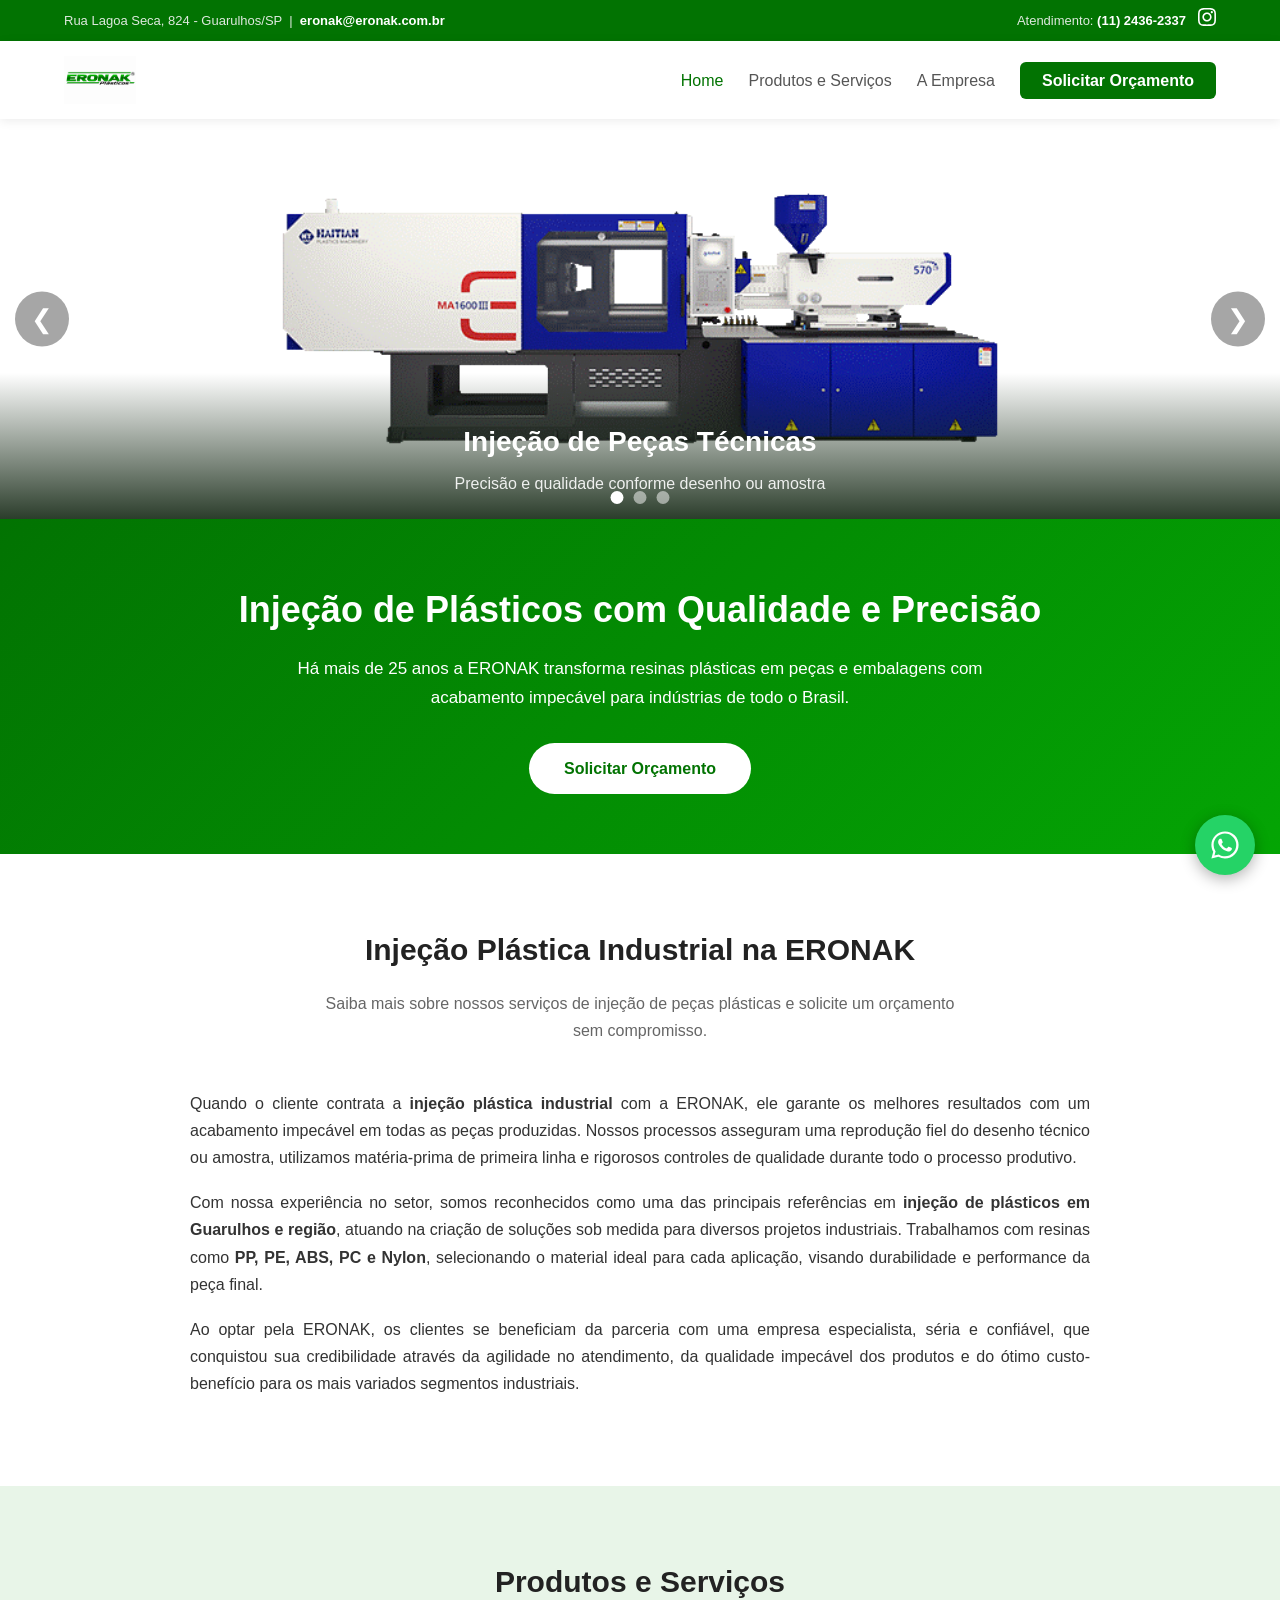
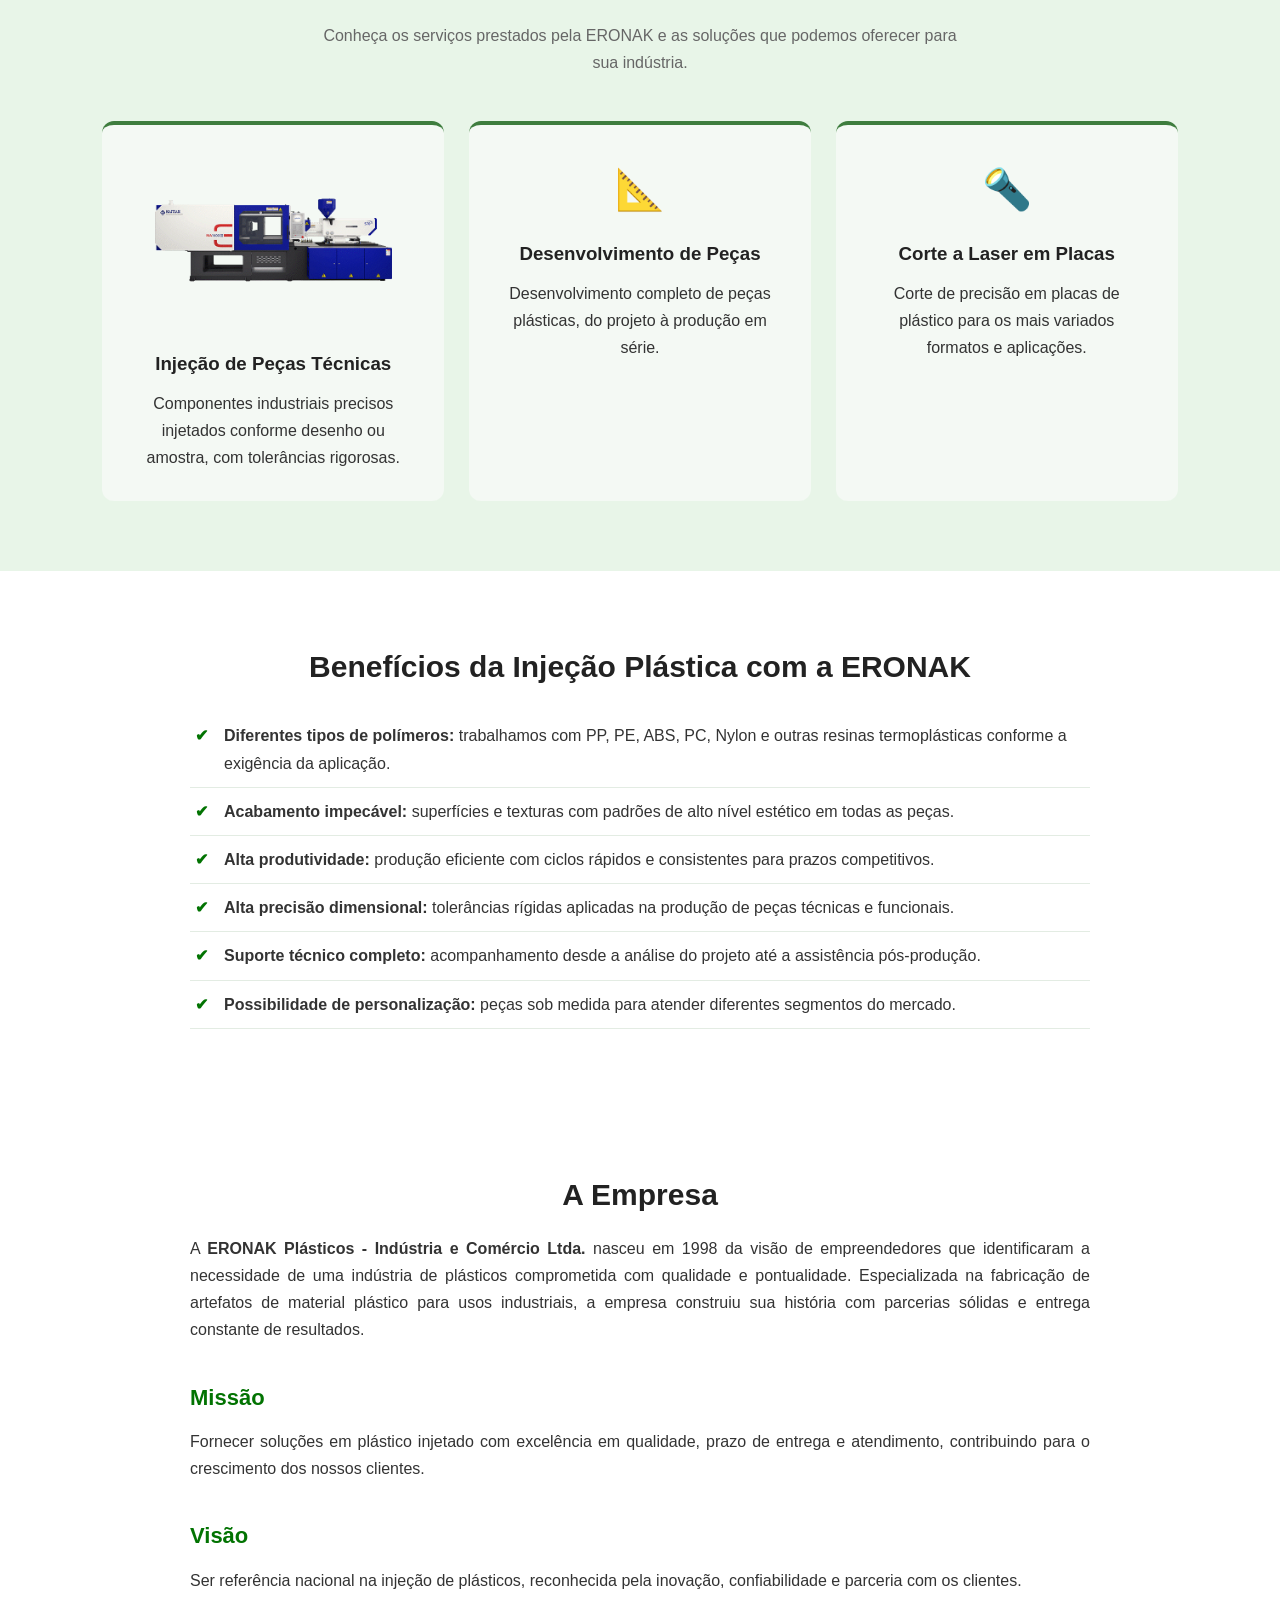
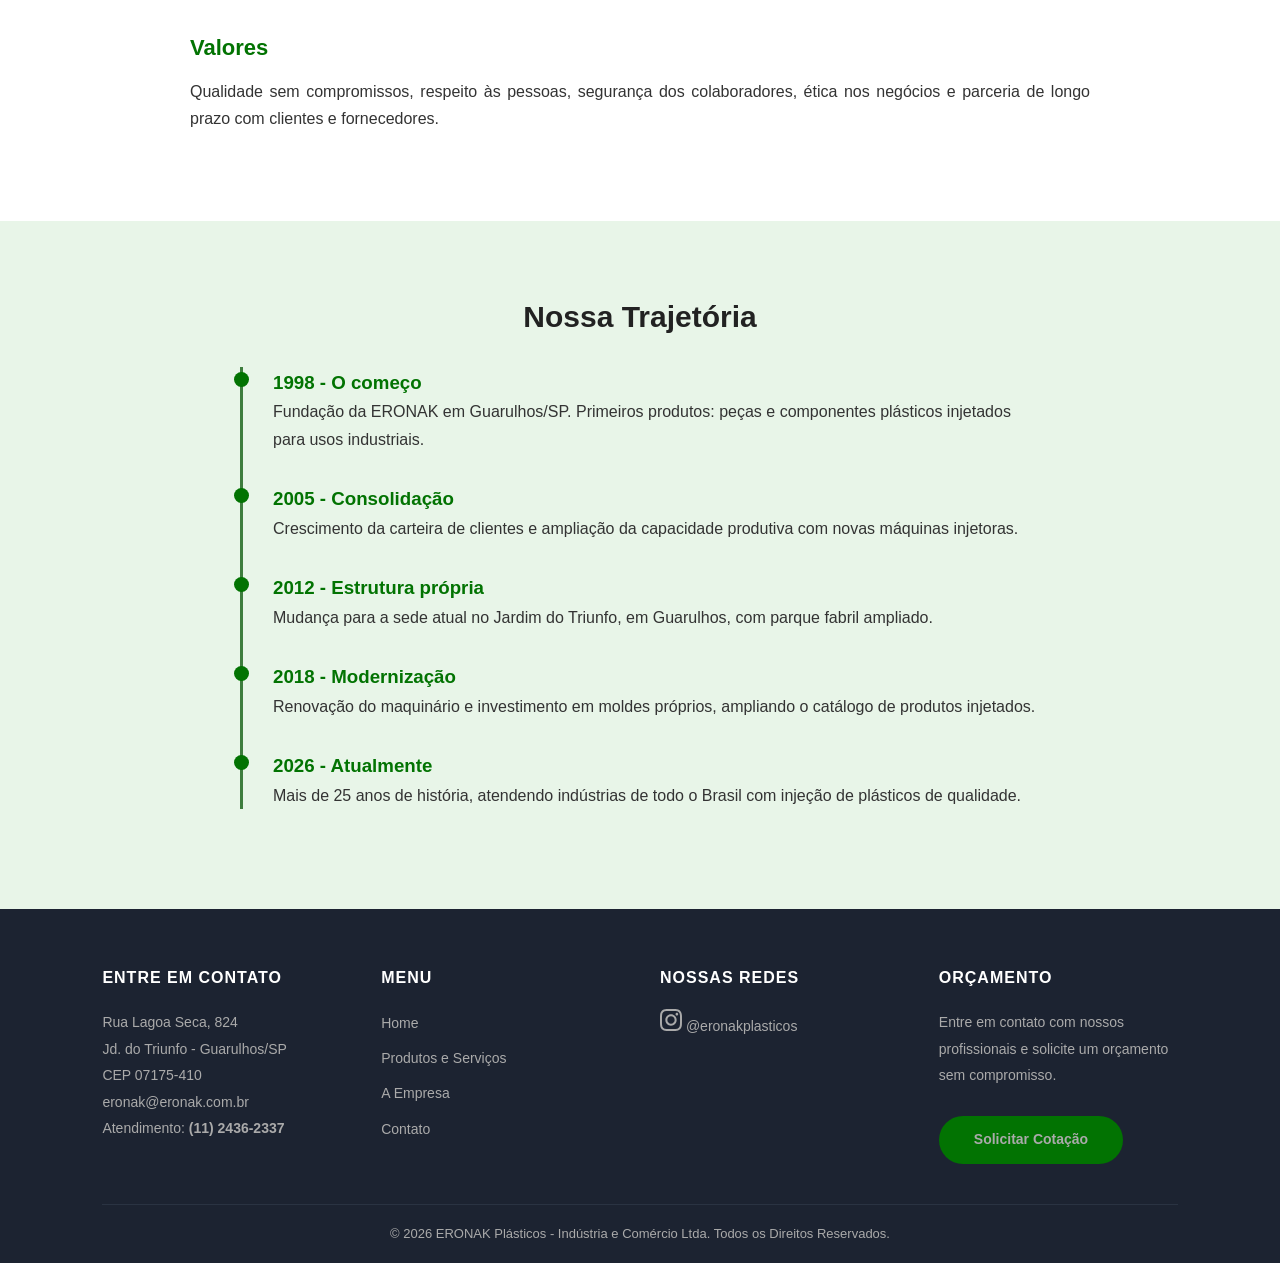
==== commit b62c2326: "Unifica cores do site com a paleta do logo #027302" ====
--- a/index.html
+++ b/index.html
@@ -113,7 +113,7 @@
     </div>
   </section>
 
-  <section id="produtos" style="background: #edf5ed;">
+  <section id="produtos" style="background: #e8f5e8;">
     <h2 class="titulo-secao">Produtos e Serviços</h2>
     <p class="subtitulo-secao">Conheça os serviços prestados pela ERONAK e as soluções que podemos oferecer para sua indústria.</p>
     <div class="cards">
@@ -160,7 +160,7 @@
     </div>
   </section>
 
-  <section style="background: #edf5ed;">
+  <section style="background: #e8f5e8;">
     <h2 class="titulo-secao">Nossa Trajetória</h2>
     <div class="timeline">
       <div class="timeline-item">
--- a/style.css
+++ b/style.css
@@ -11,7 +11,7 @@
 }
 
 .topbar {
-  background: #2b522b;
+  background: #027302;
   color: #dfe9df;
   font-size: 13px;
   padding: 8px 5%;
@@ -81,11 +81,11 @@
 
 .nav-links a:hover,
 .nav-links a.ativo {
-  color: #3e7d3e;
+  color: #027302;
 }
 
 .btn-cotacao {
-  background: #3e7d3e;
+  background: #027302;
   color: #fff !important;
   padding: 10px 22px;
   border-radius: 6px;
@@ -94,7 +94,7 @@
 }
 
 .btn-cotacao:hover {
-  background: #2b522b;
+  background: #015c01;
   color: #fff !important;
 }
 
@@ -162,7 +162,7 @@
 }
 
 .seta:hover {
-  background: rgba(62,125,62,0.9);
+  background: rgba(2,115,2,0.9);
 }
 
 .seta.anterior { left: 15px; }
@@ -191,7 +191,7 @@
 }
 
 .hero {
-  background: linear-gradient(135deg, #3e7d3e, #57a057);
+  background: linear-gradient(135deg, #027302, #04a504);
   color: #fff;
   text-align: center;
   padding: 60px 20px;
@@ -211,7 +211,7 @@
 .btn {
   display: inline-block;
   background: #fff;
-  color: #3e7d3e;
+  color: #027302;
   padding: 12px 35px;
   border-radius: 30px;
   text-decoration: none;
@@ -225,7 +225,7 @@
 }
 
 .btn-verde {
-  background: #3e7d3e;
+  background: #027302;
   color: #fff;
 }
 
@@ -259,7 +259,7 @@
 
 .texto-institucional h2,
 .texto-conteudo h2 {
-  color: #3e7d3e;
+  color: #027302;
   margin: 35px 0 12px;
   font-size: 22px;
 }
@@ -280,7 +280,7 @@
   content: '\2714';
   position: absolute;
   left: 5px;
-  color: #3e7d3e;
+  color: #027302;
   font-weight: bold;
 }
 
@@ -302,7 +302,7 @@
   content: '\25B8';
   position: absolute;
   left: 5px;
-  color: #3e7d3e;
+  color: #027302;
 }
 
 .cards {
@@ -364,11 +364,11 @@
   width: 15px;
   height: 15px;
   border-radius: 50%;
-  background: #3e7d3e;
+  background: #027302;
 }
 
 .timeline-item h3 {
-  color: #3e7d3e;
+  color: #027302;
 }
 
 .info-contato {
@@ -459,7 +459,7 @@
 }
 
 .footer-col a:hover {
-  color: #7fc47f;
+  color: #4ade4a;
 }
 
 .footer-redes {
@@ -527,6 +527,33 @@
   transition: 0.3s;
 }
 
+@media (max-width: 1024px) {
+  .hero h1 {
+    font-size: 30px;
+  }
+
+  .hero {
+    padding: 50px 20px;
+  }
+
+  .slides .slide img {
+    height: 340px;
+  }
+
+  section {
+    padding: 55px 6%;
+  }
+
+  .titulo-secao {
+    font-size: 26px;
+  }
+
+  .footer-grid {
+    grid-template-columns: repeat(2, 1fr);
+    gap: 30px;
+  }
+}
+
 @media (max-width: 768px) {
   .topbar {
     flex-direction: column;
@@ -555,6 +582,7 @@
     gap: 0;
     padding: 10px 0;
     box-shadow: 0 8px 20px rgba(0,0,0,0.12);
+    z-index: 150;
   }
 
   .nav-links.aberto {
@@ -602,6 +630,11 @@
     font-size: 13px;
   }
 
+  .seta {
+    font-size: 20px;
+    padding: 8px 12px;
+  }
+
   section {
     padding: 40px 5%;
   }
@@ -612,18 +645,58 @@
 
   .subtitulo-secao {
     font-size: 14px;
+    margin-bottom: 30px;
   }
 
   .cards {
     grid-template-columns: 1fr;
+    gap: 20px;
+  }
+
+  .card {
+    padding: 25px 20px;
+  }
+
+  .card-imagem {
+    height: 150px;
+  }
+
+  .beneficios li {
+    padding-left: 28px;
+    font-size: 14px;
+  }
+
+  .beneficios li::before {
+    left: 2px;
   }
 
   .timeline {
     padding-left: 25px;
   }
 
+  .timeline-item::before {
+    left: -34px;
+    width: 12px;
+    height: 12px;
+  }
+
+  .timeline-item h3 {
+    font-size: 16px;
+  }
+
+  .timeline-item p {
+    font-size: 14px;
+  }
+
   .form-contato {
     padding: 20px;
+    margin: 0 10px;
+  }
+
+  .campo input,
+  .campo textarea {
+    font-size: 16px;
+    padding: 10px;
   }
 
   .footer-grid {
@@ -633,6 +706,15 @@
 
   footer {
     padding: 35px 5% 0;
+  }
+
+  .footer-col h4 {
+    font-size: 14px;
+  }
+
+  .footer-col p,
+  .footer-col address {
+    font-size: 13px;
   }
 
   .whatsapp-flutuante {
@@ -646,18 +728,106 @@
     width: 28px;
     height: 28px;
   }
+
+  .logo-img {
+    height: 40px;
+  }
 }
 
 @media (max-width: 480px) {
   .topbar {
     font-size: 11px;
+    padding: 5px 3%;
   }
 
   .hero h1 {
     font-size: 20px;
   }
 
+  .hero p {
+    font-size: 14px;
+  }
+
+  .hero {
+    padding: 30px 12px;
+  }
+
   .slides .slide img {
     height: 180px;
   }
-}
+
+  .slide-legenda {
+    padding: 30px 15px 18px;
+  }
+
+  .slide-legenda h3 {
+    font-size: 17px;
+  }
+
+  .slide-legenda p {
+    font-size: 12px;
+  }
+
+  .seta {
+    font-size: 16px;
+    padding: 6px 10px;
+  }
+
+  section {
+    padding: 30px 4%;
+  }
+
+  .titulo-secao {
+    font-size: 19px;
+  }
+
+  .card {
+    padding: 20px 15px;
+  }
+
+  .card h3 {
+    font-size: 16px;
+  }
+
+  .card p {
+    font-size: 13px;
+  }
+
+  .texto-institucional {
+    font-size: 14px;
+  }
+
+  .texto-institucional h2 {
+    font-size: 18px;
+  }
+
+  .form-contato {
+    padding: 15px;
+    margin: 0 5px;
+    border-radius: 8px;
+  }
+
+  .campo label {
+    font-size: 13px;
+  }
+
+  .campo input,
+  .campo textarea {
+    font-size: 16px;
+    padding: 10px;
+  }
+
+  .btn {
+    padding: 10px 25px;
+    font-size: 14px;
+  }
+
+  .footer-col a {
+    font-size: 13px;
+  }
+
+  .footer-copy {
+    font-size: 11px;
+    padding: 14px;
+  }
+}
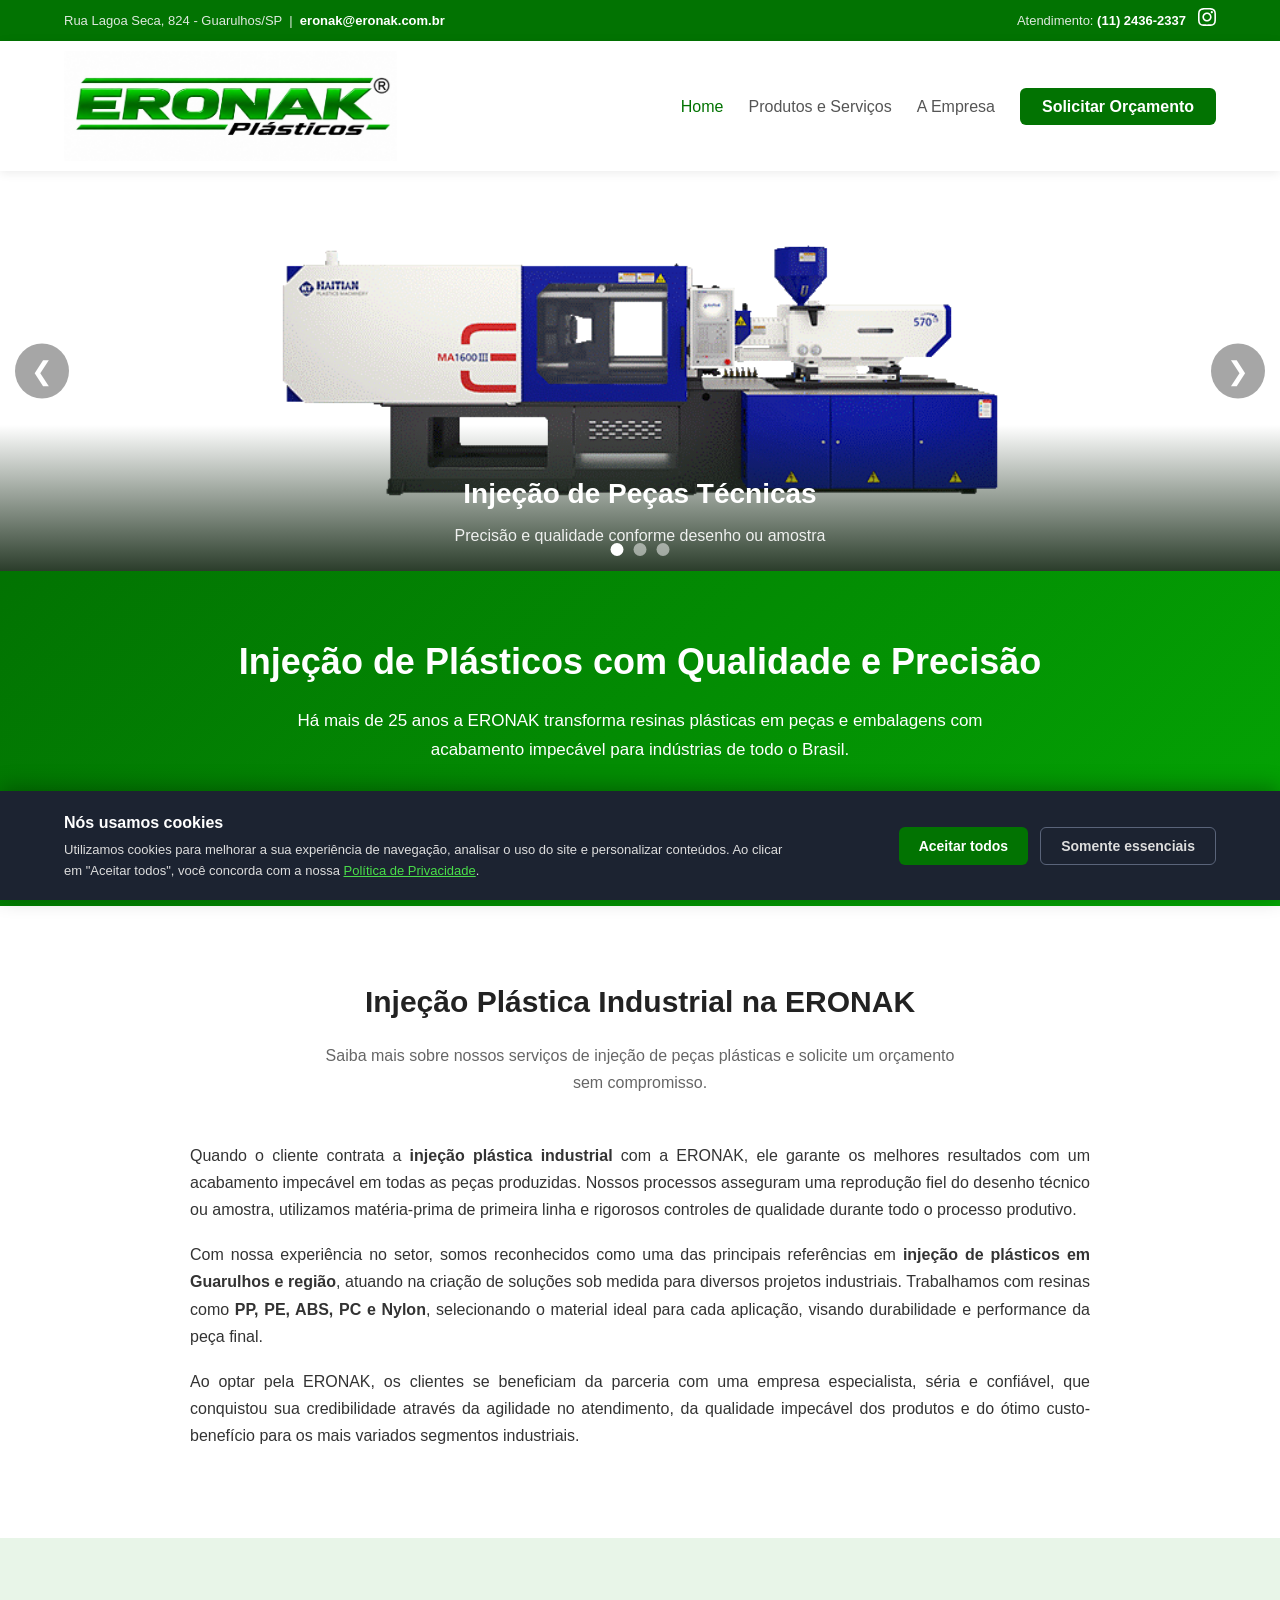
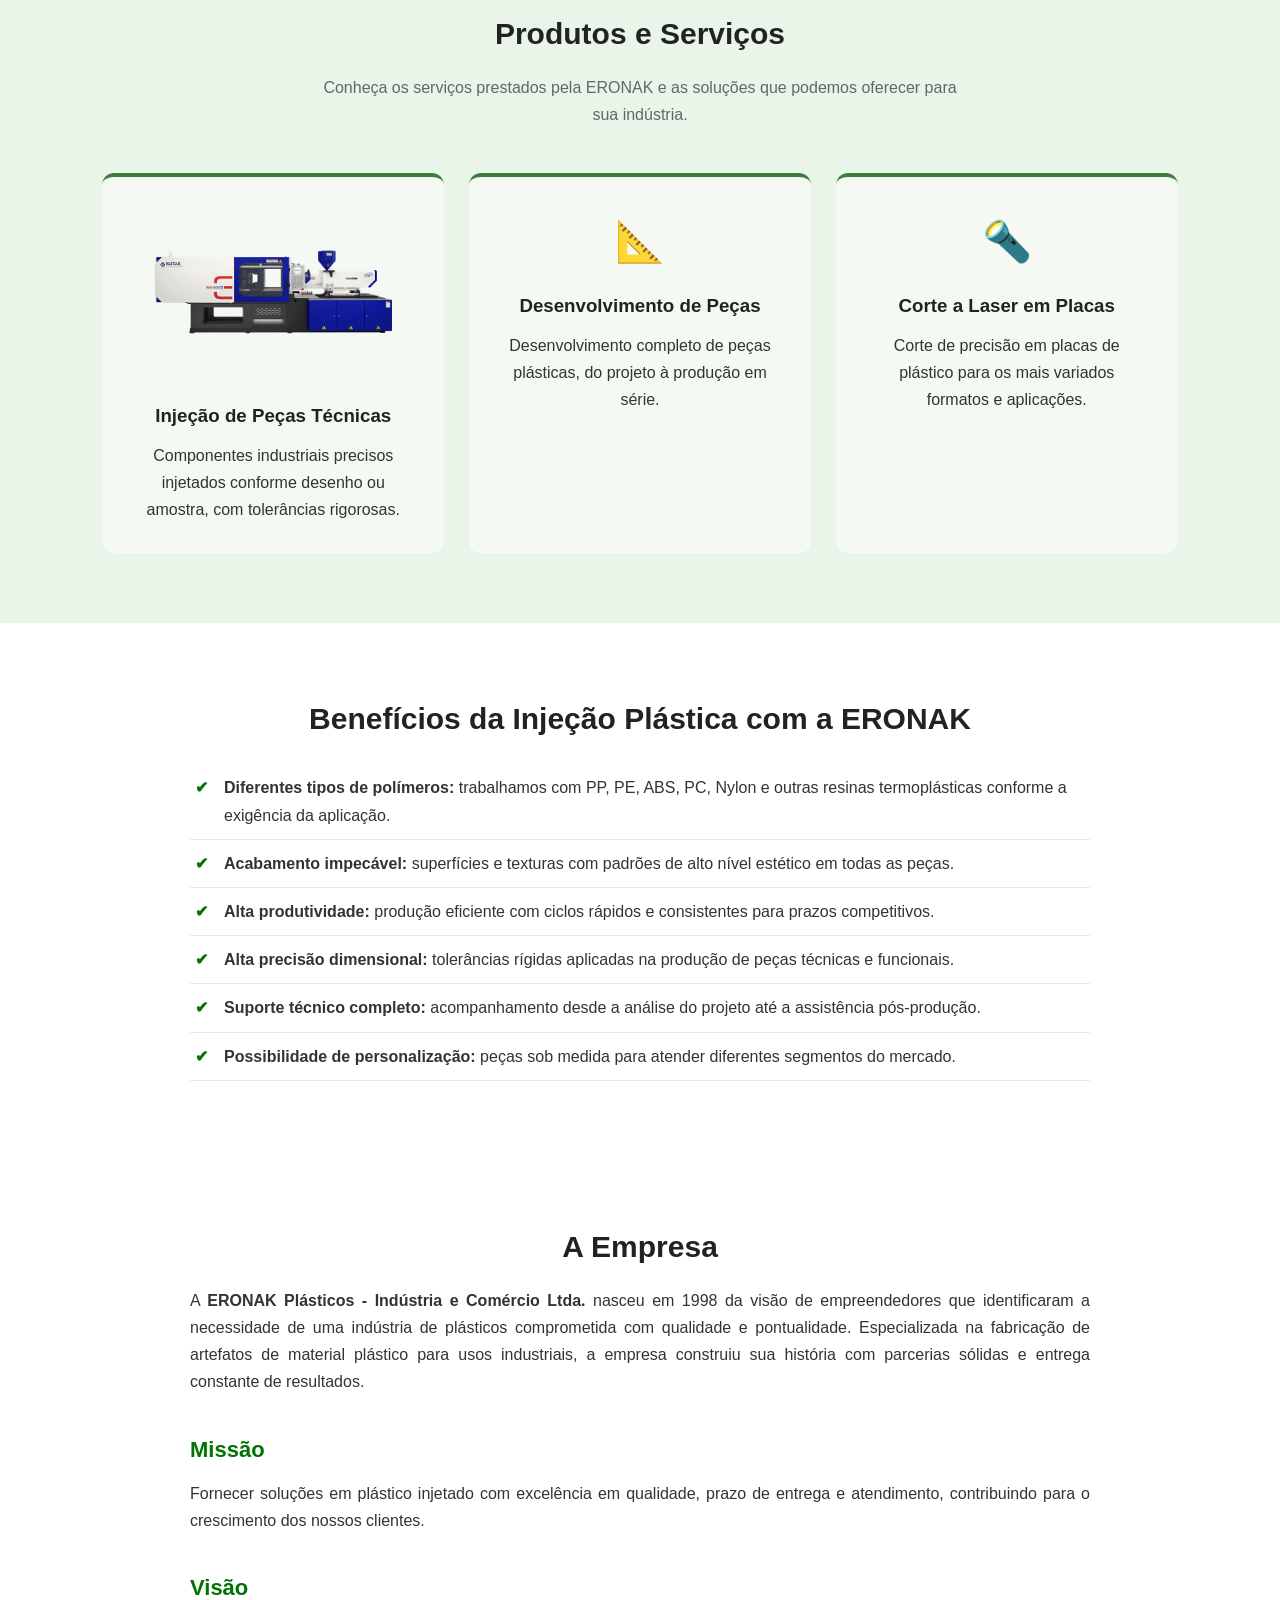
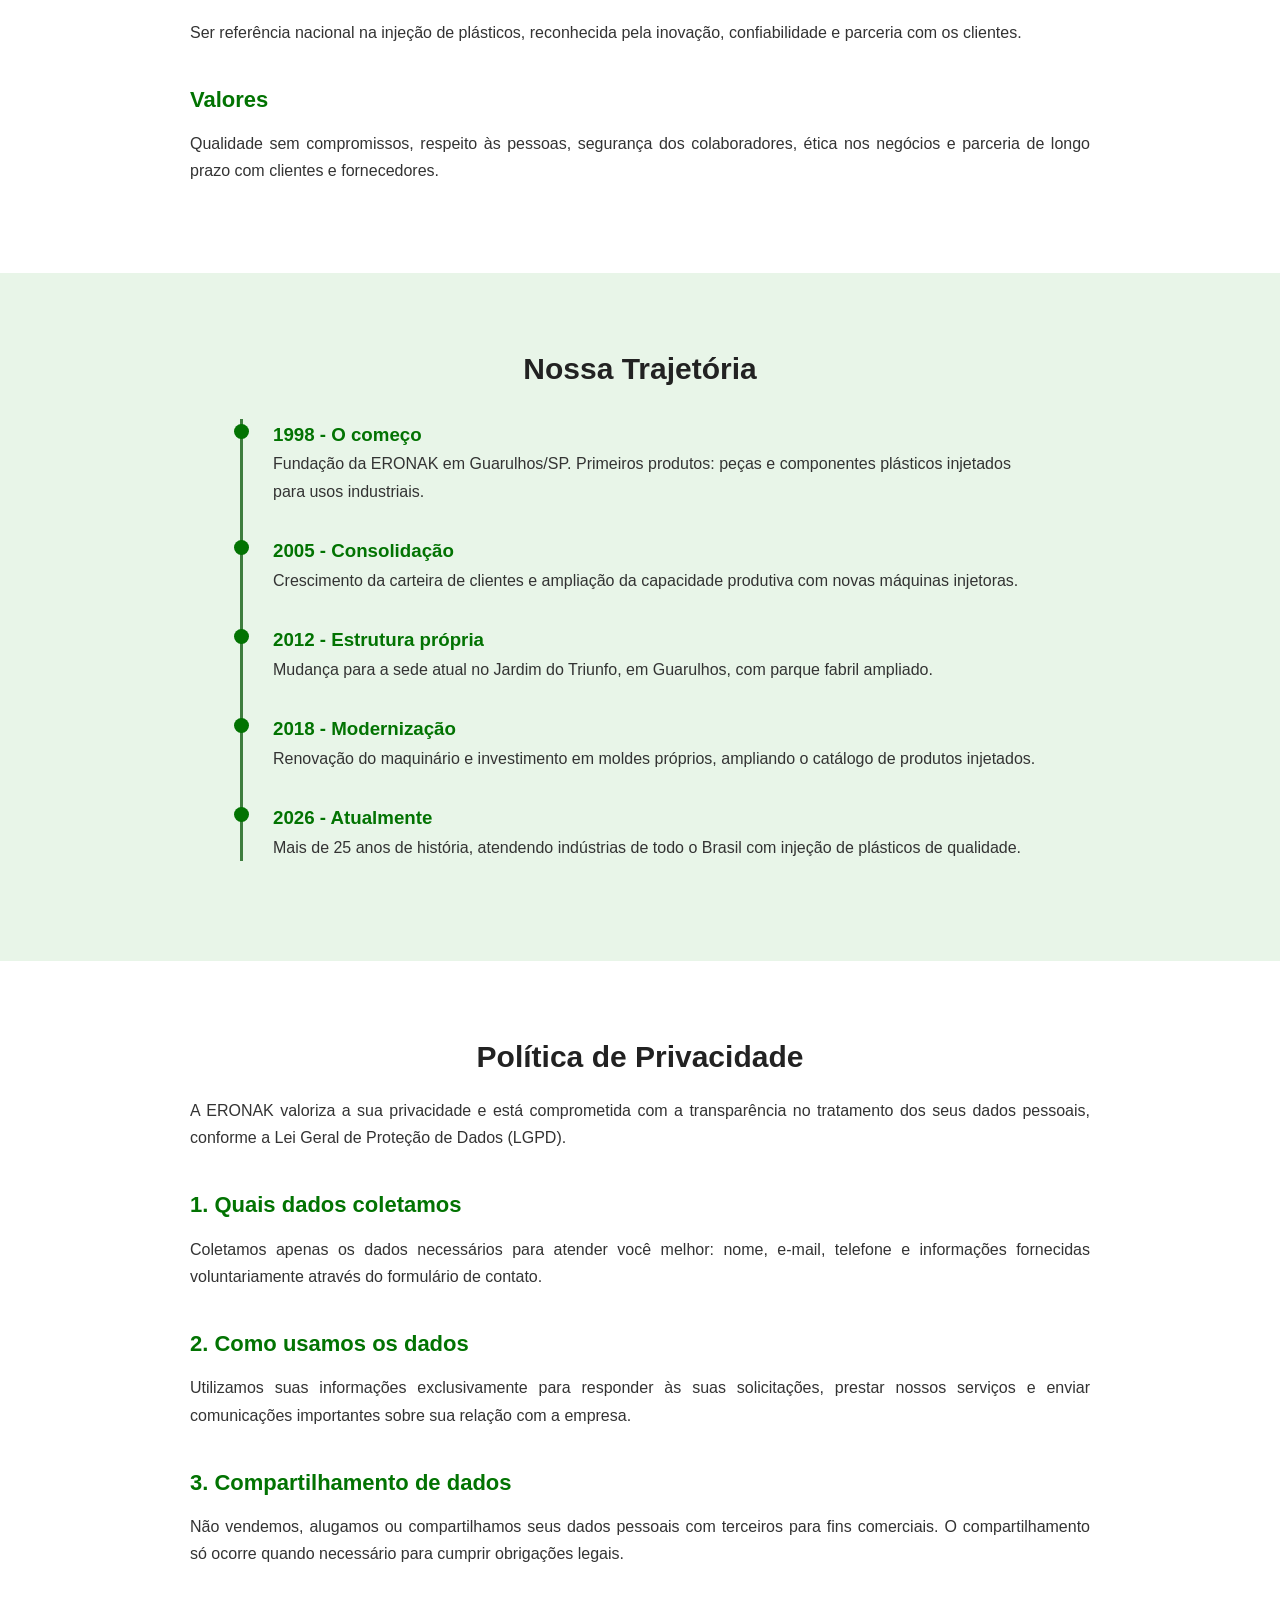
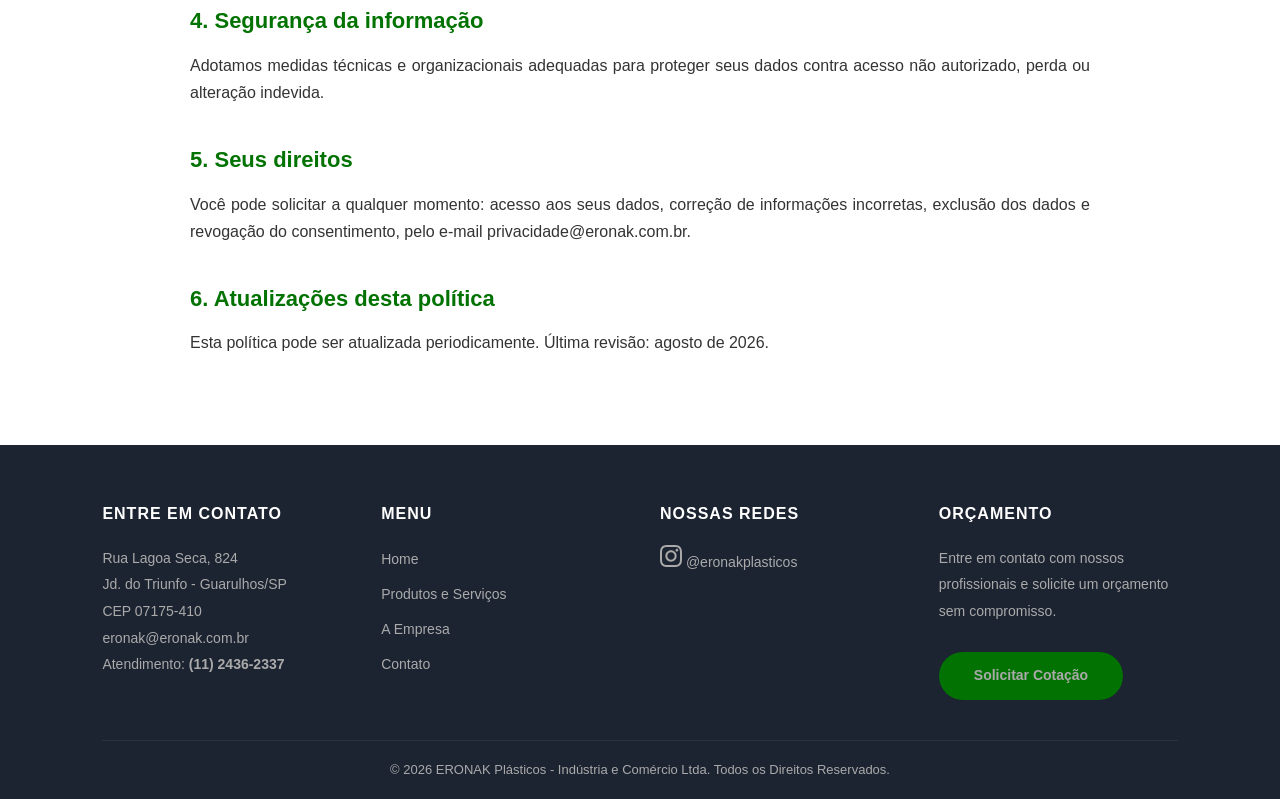
==== commit 243f545a: "Adiciona aviso de consentimento de cookies (LGPD)" ====
--- a/index.html
+++ b/index.html
@@ -285,5 +285,19 @@
     <svg width="34" height="34" viewBox="0 0 32 32"><path d="M16.004 3.2c-7.06 0-12.8 5.74-12.8 12.8 0 2.26.6 4.46 1.72 6.4L3.2 28.8l6.56-1.68a12.75 12.75 0 0 0 6.24 1.6h.004c7.058 0 12.798-5.74 12.8-12.8 0-3.42-1.332-6.64-3.752-9.06A12.72 12.72 0 0 0 16.004 3.2zm0 23.42h-.004c-1.922-.001-3.81-.517-5.457-1.494l-.392-.232-4.06 1.038 1.084-3.957-.256-.407a10.62 10.62 0 0 1-1.63-5.668c0-5.867 4.776-10.64 10.65-10.64 2.843 0 5.515 1.109 7.523 3.12a10.58 10.58 0 0 1 3.114 7.527c-.003 5.867-4.78 10.613-10.572 10.613zm5.83-7.957c-.32-.16-1.888-.93-2.18-1.037-.292-.107-.505-.16-.717.16-.212.32-.823 1.036-1.01 1.25-.185.212-.37.24-.69.08-.32-.16-1.35-.497-2.57-1.586-.95-.847-1.592-1.893-1.778-2.213-.186-.32-.02-.493.14-.652.144-.143.32-.373.48-.56.16-.186.213-.32.32-.533.107-.213.053-.4-.027-.56-.08-.16-.717-1.728-.982-2.367-.258-.622-.52-.538-.717-.547-.186-.008-.398-.01-.61-.01-.213 0-.56.08-.852.4-.292.32-1.115 1.09-1.115 2.657 0 1.566 1.142 3.08 1.302 3.293.16.213 2.245 3.427 5.44 4.807.76.328 1.353.524 1.816.67.763.243 1.457.209 2.006.127.612-.092 1.888-.772 2.153-1.517.266-.745.266-1.384.186-1.517-.079-.133-.292-.213-.612-.373z"/></svg>
   </a>
 
+<div class="cookie-banner" id="cookieBanner" role="dialog" aria-label="Aviso sobre uso de cookies">
+    <div class="cookie-banner-conteudo">
+      <div class="cookie-texto">
+        <h3>Nós usamos cookies</h3>
+        <p>Utilizamos cookies para melhorar a sua experiência de navegação, analisar o uso do site e personalizar conteúdos. Ao clicar em "Aceitar todos", você concorda com a nossa <a href="index.html#politica">Política de Privacidade</a>.</p>
+      </div>
+      <div class="cookie-botoes">
+        <button type="button" class="cookie-btn cookie-aceitar" onclick="aceitarCookies()">Aceitar todos</button>
+        <button type="button" class="cookie-btn cookie-recusar" onclick="recusarCookies()">Somente essenciais</button>
+      </div>
+    </div>
+  </div>
+  <script src="cookies.js"></script>
+
 </body>
 </html>
--- a/style.css
+++ b/style.css
@@ -47,7 +47,7 @@
   display: flex;
   justify-content: space-between;
   align-items: center;
-  padding: 15px 5%;
+  padding: 10px 5%;
   background: #fff;
   box-shadow: 0 2px 10px rgba(0,0,0,0.08);
   position: sticky;
@@ -61,7 +61,7 @@
 }
 
 .logo-img {
-  height: 48px;
+  height: 110px;
   width: auto;
 }
 
@@ -503,10 +503,6 @@
   fill: #fff;
 }
 
-#politica {
-  display: none;
-}
-
 .menu-hamburger {
   display: none;
   background: none;
@@ -730,7 +726,7 @@
   }
 
   .logo-img {
-    height: 40px;
+    height: 90px;
   }
 }
 
@@ -831,3 +827,93 @@
     padding: 14px;
   }
 }
+
+.cookie-banner {
+  position: fixed;
+  bottom: 0;
+  left: 0;
+  right: 0;
+  background: #1c2331;
+  color: #ddd;
+  padding: 18px 5%;
+  z-index: 2000;
+  box-shadow: 0 -4px 20px rgba(0, 0, 0, 0.3);
+  transform: translateY(100%);
+  transition: transform 0.4s ease;
+}
+
+.cookie-banner.visivel {
+  transform: translateY(0);
+}
+
+.cookie-banner-conteudo {
+  display: flex;
+  align-items: center;
+  justify-content: space-between;
+  gap: 20px;
+  flex-wrap: wrap;
+  max-width: 1200px;
+  margin: 0 auto;
+}
+
+.cookie-texto h3 {
+  color: #fff;
+  font-size: 16px;
+  margin-bottom: 4px;
+}
+
+.cookie-texto p {
+  font-size: 13px;
+  line-height: 1.6;
+  max-width: 720px;
+}
+
+.cookie-texto p a {
+  color: #4ade4a;
+}
+
+.cookie-botoes {
+  display: flex;
+  gap: 12px;
+  flex-wrap: wrap;
+}
+
+.cookie-btn {
+  border: none;
+  padding: 10px 20px;
+  border-radius: 6px;
+  font-size: 14px;
+  font-weight: bold;
+  cursor: pointer;
+  transition: background 0.2s;
+}
+
+.cookie-aceitar {
+  background: #027302;
+  color: #fff;
+}
+
+.cookie-aceitar:hover {
+  background: #015c01;
+}
+
+.cookie-recusar {
+  background: transparent;
+  color: #ddd;
+  border: 1px solid #5a647a;
+}
+
+.cookie-recusar:hover {
+  background: #2a3342;
+}
+
+@media (max-width: 768px) {
+  .cookie-banner-conteudo {
+    flex-direction: column;
+    align-items: flex-start;
+  }
+
+  .cookie-btn {
+    width: 100%;
+  }
+}
